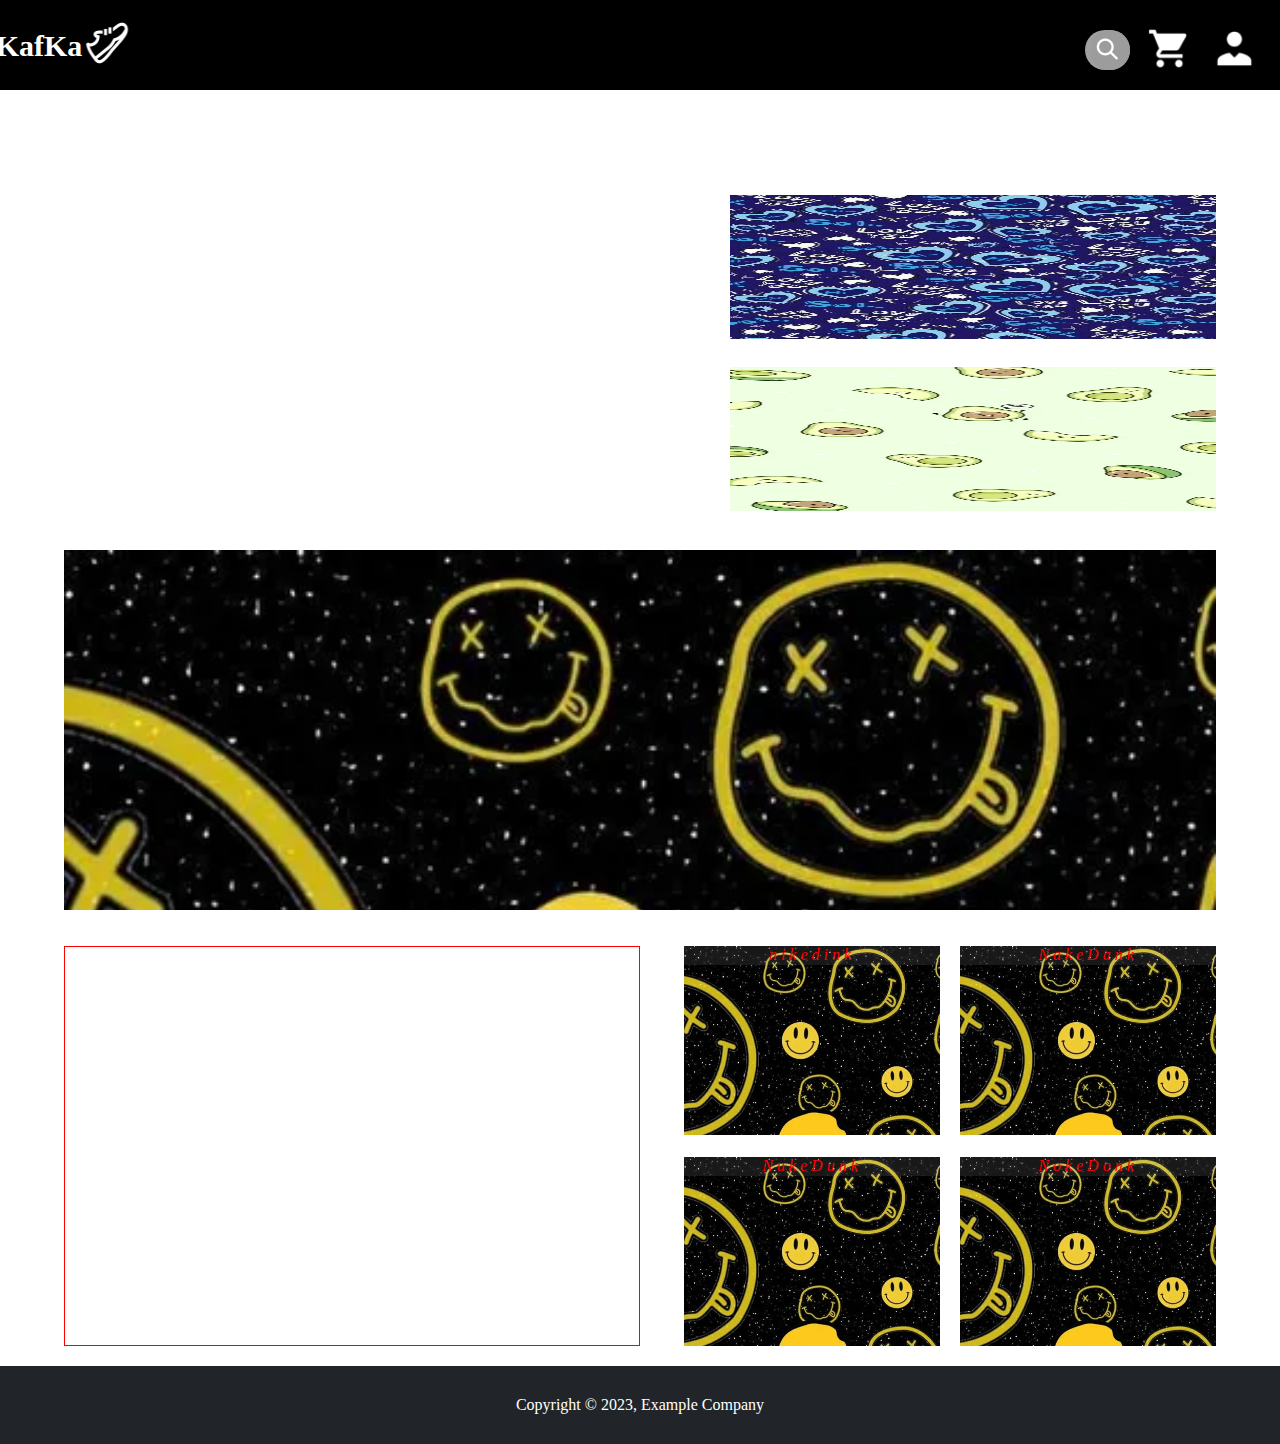
==== Index.html @ 84505277 "falta carrosel-cardslide" ====
<!DOCTYPE html>
<html lang="en">

<head>
    <meta charset="UTF-8">
    <meta name="viewport" content="width=device-width, initial-scale=1.0">
    <link rel="stylesheet" href="all/languages/CSS/style.css">
    <link href="https://cdn.jsdelivr.net/npm/bootstrap@5.3.2/dist/css/bootstrap.min.css" rel="stylesheet"
        integrity="sha384-T3c6CoIi6uLrA9TneNEoa7RxnatzjcDSCmG1MXxSR1GAsXEV/Dwwykc2MPK8M2HN" crossorigin="anonymous">
    <title>KafKa</title>
</head>
<header>
    <nav>
        <section class="TituLogo">
            <div class="tittle">
                <h1>
                    <a href="Index.html">
                        <span class="spanKafKa">KafKa</span>
                    </a>
                </h1>
            </div>

            <div class="logo">
                <img src="all/Images/logo.png" alt="Imagem-Logo">
            </div>
        </section>

        <section class="icons">
            <div class="box-busca">
                <div class="search-box">
                    <form method="post" action="#">
                        <input type="text" class="search-box-input" name="busca" placeholder="Faça sua Pesquisa...">
                        <i class="search-box-button"><i class="search-box-icone icon icon-search"></i><img src="all/Images/Search.png" alt="" id="search-icon"></i>
                    </form>
                </div>
            </div>

            <div class="shopping-cart">
                <img src="all/Images/Shopping Cart.png" alt="">
            </div>
            <div class="profile">
                <img src="all/Images/Account.png" alt="">
            </div>

        </section>
    </nav>
</header>

<body>
    <main>
        <section class="Main-part1">
            <div class="carrosel">

            </div>

            <div class="noticias">
                <div class="caixa1 ">
                    <img src="all/Images/carrousel-images/Coracoes-coloridos.webp" alt="">
                </div>

                <div class="caixa2 ">
                    <img src="all/Images/carrousel-images/papel-de-parede-de-abacate-1.webp" alt="">
                </div>
            </div>
        </section>

        <section class="Main-partMeio">

            <div class="Anuncio-Grande">

            </div>

        </section>

        <section class="Main-part2">
            <div class="card-slider">

            </div>

            <div class="special-shoes">
                <div class=" divisao1">
                    <div class="shoes-special-a-1">
                        <div class="titulo-shoes">
                            <i>
                                nikedink
                            </i>
                        </div>
                    </div>

                    <div class="shoes-special-a-2">
                        <div class="titulo-shoes">
                            <i>NukeDunk</i>
                        </div>
                    </div>
                </div>

                <div class="divisao1">
                    <div class="shoes-special-a-3">
                        <div class="titulo-shoes">
                            <i>NakeDank</i>    
                        </div>
                    </div>

                    <div class="shoes-special-a-4">
                        <div class="titulo-shoes">
                            <i>NokeDonk</i>
                        </div>
                    </div>
                </div>
            </div>
        </section>
    </main>

    <footer>
        <div class="col-12">
            <p class="copyright">Copyright © 2023, Example Company</p>
        </div>
    </footer>
</body>

<script src="all/languages/JS/javascript.js"></script>

</html>
---- all/languages/CSS/style.css ----
*{
    box-sizing: border-box;
    margin: 0;
    padding: 0%;
}

body{
    width: 100vw;
    height: 100vh;
    overflow: hidden;
    overflow-y: auto;
}

header{
    background-color: black;
    height: 10vh;
    width: 100%;
    color: white;
}

nav{
    display: grid;
    height: 10vh;
    grid-template-columns: 10% 90%;
}
/*nav logo*/

.TituLogo{
    display: grid;
    grid-auto-columns: 50% 50%;
}

.TituLogo, .icons{
    display: flex;
    align-items: center;
    justify-content: center;   
}

.tittle a{
    color: white;
    font-size: 30px;
    text-decoration: none;
}

.spanKaf, .spanKa {
    white-space: nowrap;
  }

  .logo img{
    height: 50px;
    width: 50px;
  }

/*Search-Bar*/
.box-busca{ 
    display: flex;
    flex-direction: column;
    justify-content: center;
    align-items: center;
}

.search-box-input::placeholder {
    color:#ffffff;
    opacity: 0.6;
}

.search-box form {
    display: flex;
    border-radius: 20px;
    background-color: #a0a0a0;
    height: 40px;
}

.search-box:hover .s.TituLogo, .icons{
    margin-top: 10px;    
}

.search-box-input {
    padding-left: 2em;
    padding-right:3em;
    width: 200px;
    overflow: hidden;
}

.search-box-input {
    outline: 0;
    font-size: 1.2em;
    color: #727272;
    width: 0;
    padding: 0;
    margin-left: 5px;
    border: none;
    background: none;
    transition: 1s;
}

.search-box-input::placeholder {
    color: #ffffff;
    opacity: 0.6;
    text-align: center;
  }

.search-box-button {
   display: flex;
   position: relative;
   border-radius: 50%;
   width: 40px;
   height: 40px;
   background-color: #9c9c9c;
   border: none;
   cursor: pointer;
   transition: .3s;
}

.search-box-button img{
    position: absolute;
    margin-top: 5px;
    left: -14px;
}

.search-box-button:active  {
    transform: scale(.85);
}

@media screen and (min-width: 400px){
    
    .search-box:hover .search-box-input {
        width: 360px;
    }
}

/*icons*/
.icons{
    display: flex;
    justify-content: end ;
    align-items: center;
    margin-right: 20px;
}

.shopping-cart img{
    height: 45px;
    width: auto;
}

.profile img{
    height: 45px;
    width: auto;
}

/*Main*/
.Main-part1{    
    display: flex;
    justify-content: center;
    align-items: center;
    gap: 2vw;
    height: 45vh;
    width: 100vw;
    margin-top: 55px;
}

.carrosel, .caixa1{
    margin-top: 10px;
}

.carrosel{
    width:50vw;
    height: 35vh;
}

.caixa1 , .caixa2{
    width: 38vw;
    height: 16vh;
}

.caixa1{
    margin-bottom: 28px;
}

.Main-partMeio{
    display: flex;
    justify-content: center;
    align-items: center;
    width:100vw;
    height: 40vh;
}

.Anuncio-Grande{
    width:90vw;
    height: 40vh;
}

.Main-part2{    
 display: grid;
 grid-template-columns: 50% 50%;
 margin:0 5vw;
}

.special-shoes{
    display: flex;  
    justify-content: end;
    gap: 20px;
}

.shoes-special-a-1, .shoes-special-a-2, .shoes-special-a-3, .shoes-special-a-4{
    width: 20vw;
    height: 21vh;
}

.divisao1{
    display: flex;
    flex-direction: column;
    gap: 1.7vw;
}

.card-slider, .divisao1{
    margin-top: 4vh;
}

/*Noticias*/
.caixa1 img, .caixa2 img{
    width: 100%;
    height: 100%;
}

/*Anuncio-Central*/
.Anuncio-Grande{
    background-image: url(../../Images/carrousel-images/irado-papel-de-parede-masculino.webp);
    background-repeat: no-repeat;
    background-size: cover;
}

/*carrousel*/

/*CardSlide*/
.card-slider{
    border: 1px solid red;
}

/*4-not*/
.titulo-shoes{
    display: flex;
    justify-content: center;
    align-items: center;
    flex-direction: row;
    width: 100%;
    height: 10%;
    background-color: rgba(255, 255, 255, 0.096);
    color: rgb(255, 0, 0);
}

.shoes-special-a-1, .shoes-special-a-2, .shoes-special-a-3, .shoes-special-a-4 i{
    letter-spacing: 4px;
}

.shoes-special-a-1{
    background-image: url(../../Images/carrousel-images/irado-papel-de-parede-masculino.webp);
    background-repeat: no-repeat;
    background-size: cover;
}

.shoes-special-a-2{
    background-image: url(../../Images/carrousel-images/irado-papel-de-parede-masculino.webp);
    background-repeat: no-repeat;
    background-size: cover;
}

.shoes-special-a-3{
    background-image: url(../../Images/carrousel-images/irado-papel-de-parede-masculino.webp);
    background-repeat: no-repeat;
    background-size: cover;
}

.shoes-special-a-4{
    background-image: url(../../Images/carrousel-images/irado-papel-de-parede-masculino.webp);
    background-repeat: no-repeat;
    background-size: cover;
}

/*footer*/
footer {
    margin-top: 20px;
    background-color: #212529;
    color: #fff;
    padding: 30px 0;
    text-align: center;
  }
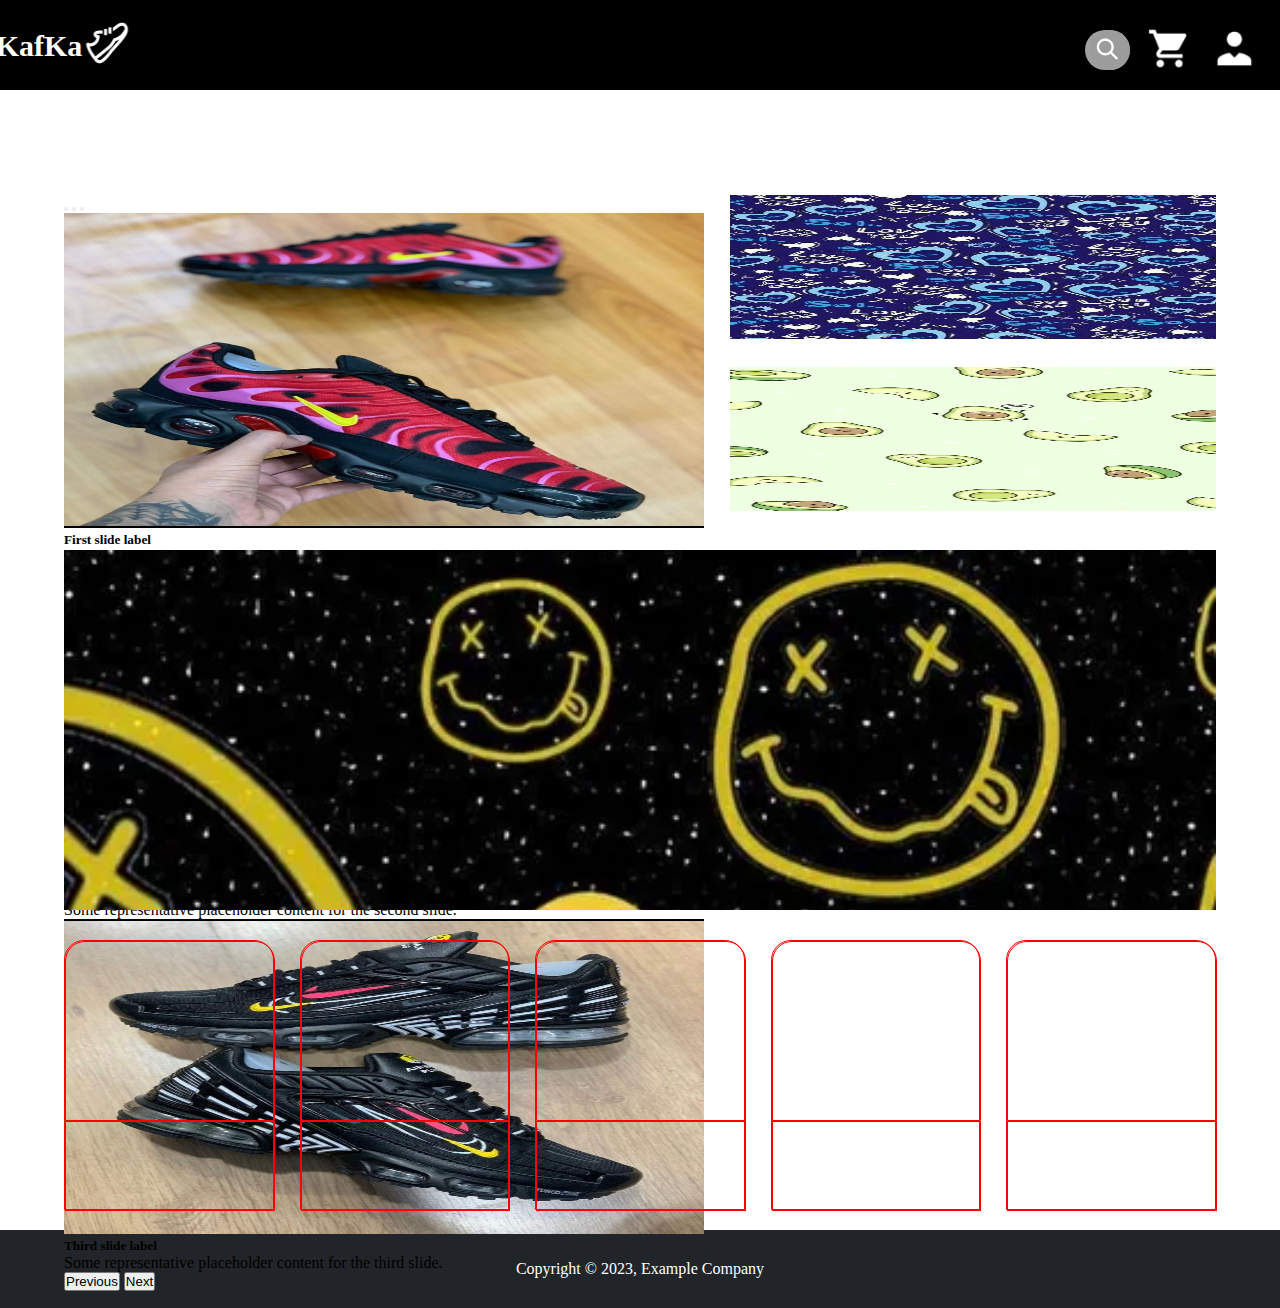
==== commit c39ab464: "pre-finalizado" ====
--- a/Index.html
+++ b/Index.html
@@ -30,7 +30,8 @@
                 <div class="search-box">
                     <form method="post" action="#">
                         <input type="text" class="search-box-input" name="busca" placeholder="Faça sua Pesquisa...">
-                        <i class="search-box-button"><i class="search-box-icone icon icon-search"></i><img src="all/Images/Search.png" alt="" id="search-icon"></i>
+                        <i class="search-box-button"><i class="search-box-icone icon icon-search"></i><img
+                                src="all/Images/Search.png" alt="" id="search-icon"></i>
                     </form>
                 </div>
             </div>
@@ -50,7 +51,44 @@
     <main>
         <section class="Main-part1">
             <div class="carrosel">
-
+                <div id="carouselExampleDark" class="carousel carousel-dark slide">
+                    <div class="carousel-indicators">
+                      <button type="button" data-bs-target="#carouselExampleDark" data-bs-slide-to="0" class="active" aria-current="true" aria-label="Slide 1"></button>
+                      <button type="button" data-bs-target="#carouselExampleDark" data-bs-slide-to="1" aria-label="Slide 2"></button>
+                      <button type="button" data-bs-target="#carouselExampleDark" data-bs-slide-to="2" aria-label="Slide 3"></button>
+                    </div>
+                    <div class="carousel-inner">
+                      <div class="carousel-item active" data-bs-interval="10000">
+                        <img src="all/Images/tenis/especiais/WhatsApp Image 2023-11-29 at 06.52.02 (1).jpeg" class="d-block w-100" alt="...">
+                        <div class="carousel-caption d-none d-md-block">
+                          <h5>First slide label</h5>
+                          <p>Some representative placeholder content for the first slide.</p>
+                        </div>
+                      </div>
+                      <div class="carousel-item" data-bs-interval="2000">
+                        <img src="all/Images/tenis/especiais/WhatsApp Image 2023-11-29 at 06.52.02 (2).jpeg" class="d-block w-100" alt="...">
+                        <div class="carousel-caption d-none d-md-block">
+                          <h5>Second slide label</h5>
+                          <p>Some representative placeholder content for the second slide.</p>
+                        </div>
+                      </div>
+                      <div class="carousel-item">
+                        <img src="all/Images/tenis/especiais/WhatsApp Image 2023-11-29 at 06.52.02.jpeg" class="d-block w-100" alt="...">
+                        <div class="carousel-caption d-none d-md-block">
+                          <h5>Third slide label</h5>
+                          <p>Some representative placeholder content for the third slide.</p>
+                        </div>
+                      </div>
+                    </div>
+                    <button class="carousel-control-prev" type="button" data-bs-target="#carouselExampleDark" data-bs-slide="prev">
+                      <span class="carousel-control-prev-icon" aria-hidden="true"></span>
+                      <span class="visually-hidden">Previous</span>
+                    </button>
+                    <button class="carousel-control-next" type="button" data-bs-target="#carouselExampleDark" data-bs-slide="next">
+                      <span class="carousel-control-next-icon" aria-hidden="true"></span>
+                      <span class="visually-hidden">Next</span>
+                    </button>
+                  </div>
             </div>
 
             <div class="noticias">
@@ -64,7 +102,7 @@
             </div>
         </section>
 
-        <section class="Main-partMeio">
+        <section class="Main-part2">
 
             <div class="Anuncio-Grande">
 
@@ -72,43 +110,58 @@
 
         </section>
 
-        <section class="Main-part2">
-            <div class="card-slider">
+        <section class="Main-part3">
 
-            </div>
-
-            <div class="special-shoes">
-                <div class=" divisao1">
-                    <div class="shoes-special-a-1">
-                        <div class="titulo-shoes">
-                            <i>
-                                nikedink
-                            </i>
-                        </div>
+            <div class="tenis-s4">
+                <div class="cards">
+                    <div class="img-cards">
+                        <img src="" alt="">
                     </div>
-
-                    <div class="shoes-special-a-2">
-                        <div class="titulo-shoes">
-                            <i>NukeDunk</i>
-                        </div>
+                    <div class="tittle-cards">
+                        <i></i>
                     </div>
                 </div>
 
-                <div class="divisao1">
-                    <div class="shoes-special-a-3">
-                        <div class="titulo-shoes">
-                            <i>NakeDank</i>    
-                        </div>
+                <div class="cards">
+                    <div class="img-cards">
+                        <img src="" alt="">
                     </div>
+                    <div class="tittle-cards">
+                        <i></i>
+                    </div>
+                </div>
 
-                    <div class="shoes-special-a-4">
-                        <div class="titulo-shoes">
-                            <i>NokeDonk</i>
-                        </div>
+                <div class="cards">
+                    <div class="img-cards">
+                        <img src="" alt="">
+                    </div>
+                    <div class="tittle-cards">
+                        <i></i>
+                    </div>
+                </div>
+
+                <div class="cards">
+                    <div class="img-cards">
+                        <img src="" alt="">
+                    </div>
+                    <div class="tittle-cards">
+                        <i></i>
+                    </div>
+                </div>
+
+                <div class="cards">
+                    <div class="img-cards">
+                        <img src="" alt="">
+                    </div>
+                    <div class="tittle-cards">
+                        <i></i>
                     </div>
                 </div>
             </div>
+
         </section>
+
+
     </main>
 
     <footer>
--- a/all/languages/CSS/style.css
+++ b/all/languages/CSS/style.css
@@ -189,31 +189,10 @@
     height: 40vh;
 }
 
-.Main-part2{    
- display: grid;
- grid-template-columns: 50% 50%;
- margin:0 5vw;
-}
-
-.special-shoes{
-    display: flex;  
-    justify-content: end;
-    gap: 20px;
-}
-
-.shoes-special-a-1, .shoes-special-a-2, .shoes-special-a-3, .shoes-special-a-4{
-    width: 20vw;
-    height: 21vh;
-}
-
-.divisao1{
-    display: flex;
-    flex-direction: column;
-    gap: 1.7vw;
-}
-
-.card-slider, .divisao1{
-    margin-top: 4vh;
+.Main-part2{
+    display: flex;
+    justify-content: center;
+    align-items: center;
 }
 
 /*Noticias*/
@@ -230,50 +209,50 @@
 }
 
 /*carrousel*/
-
-/*CardSlide*/
-.card-slider{
+.d-block{
+    width: 50vw;
+    height: 35vh;
+}
+
+/*Main-part3*/
+.Main-part3{
+    display: flex;
+    justify-content: center;
+    align-items: center;
+    width: 100vw;
+    height: 30vh;
+    margin-top: 30px;
+}
+
+.tenis-s4{    
+    display: flex;
+    justify-content: center;
+    align-items: center;
+    flex-direction: row;
+    width: 100vw;
+    height: 30vh;
+    margin: 0 70px;    
+    gap: 2vw;
+}
+
+.cards{
     border: 1px solid red;
-}
-
-/*4-not*/
-.titulo-shoes{
-    display: flex;
-    justify-content: center;
-    align-items: center;
-    flex-direction: row;
-    width: 100%;
-    height: 10%;
-    background-color: rgba(255, 255, 255, 0.096);
-    color: rgb(255, 0, 0);
-}
-
-.shoes-special-a-1, .shoes-special-a-2, .shoes-special-a-3, .shoes-special-a-4 i{
-    letter-spacing: 4px;
-}
-
-.shoes-special-a-1{
-    background-image: url(../../Images/carrousel-images/irado-papel-de-parede-masculino.webp);
-    background-repeat: no-repeat;
-    background-size: cover;
-}
-
-.shoes-special-a-2{
-    background-image: url(../../Images/carrousel-images/irado-papel-de-parede-masculino.webp);
-    background-repeat: no-repeat;
-    background-size: cover;
-}
-
-.shoes-special-a-3{
-    background-image: url(../../Images/carrousel-images/irado-papel-de-parede-masculino.webp);
-    background-repeat: no-repeat;
-    background-size: cover;
-}
-
-.shoes-special-a-4{
-    background-image: url(../../Images/carrousel-images/irado-papel-de-parede-masculino.webp);
-    background-repeat: no-repeat;
-    background-size: cover;
+    width: 16.4vw;
+    height: 30vh;
+    border-radius: 20px 20px 0px 0px;
+}
+
+.img-cards{
+    width: 16.4vw;
+    height: 20vh;
+    border: 1px solid red;
+    border-radius: 20px 20px 0px 0px;
+}
+
+.tittle-cards{
+    width: 16.4vw;
+    height: 10vh;
+    border: 1px solid red;
 }
 
 /*footer*/
@@ -283,4 +262,5 @@
     color: #fff;
     padding: 30px 0;
     text-align: center;
-  }+  }
+
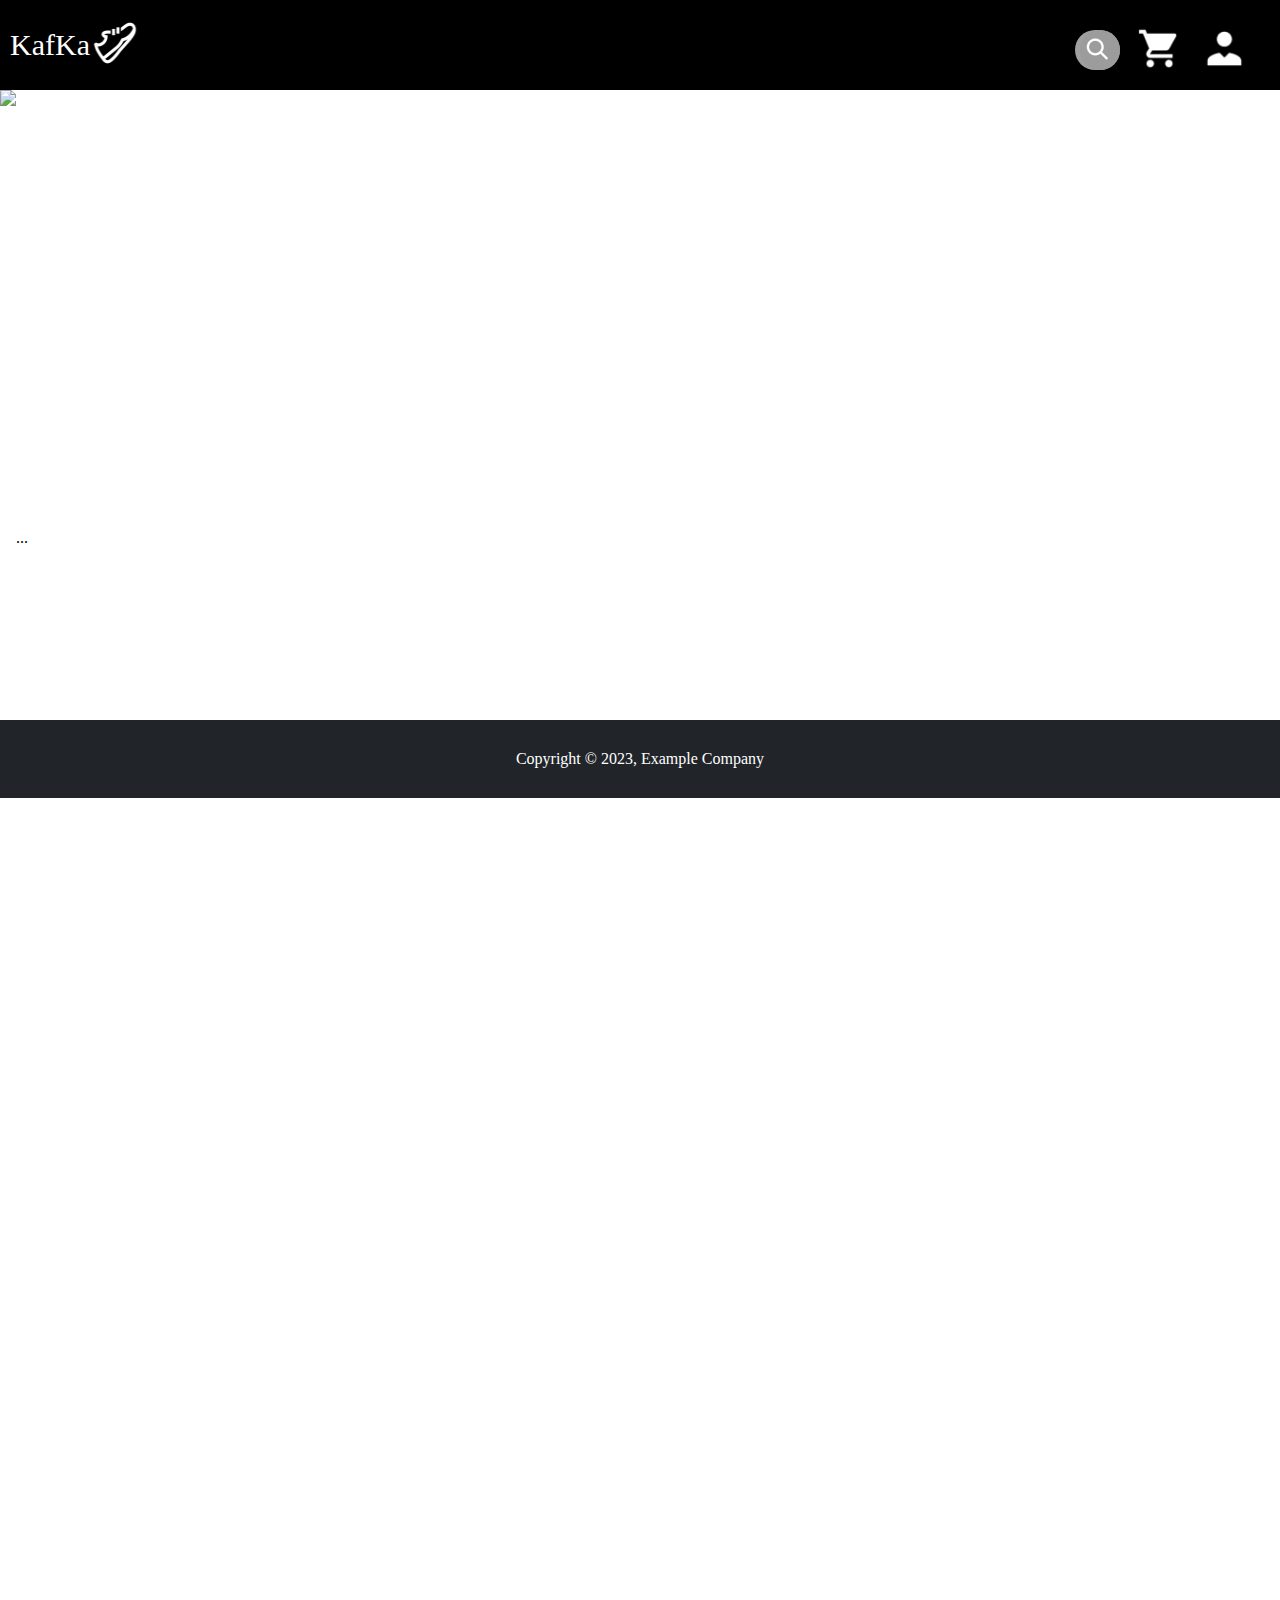
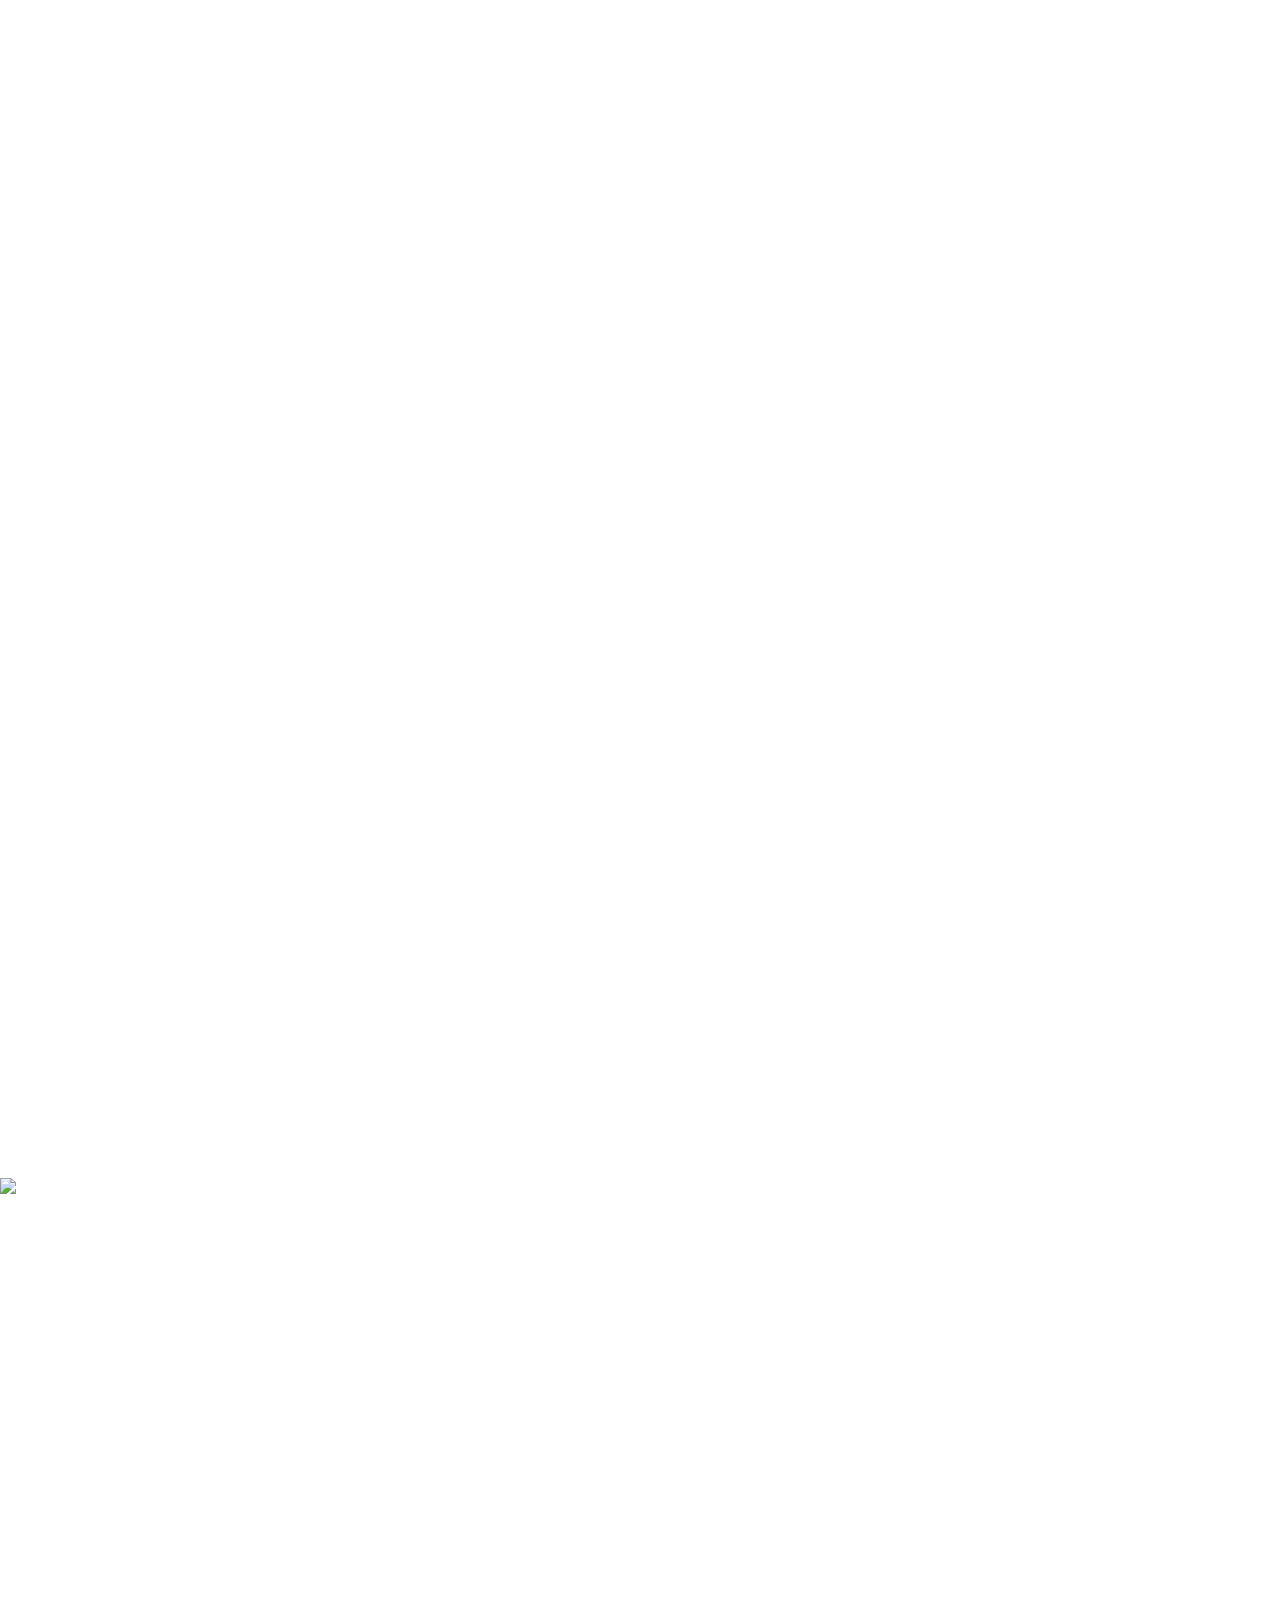
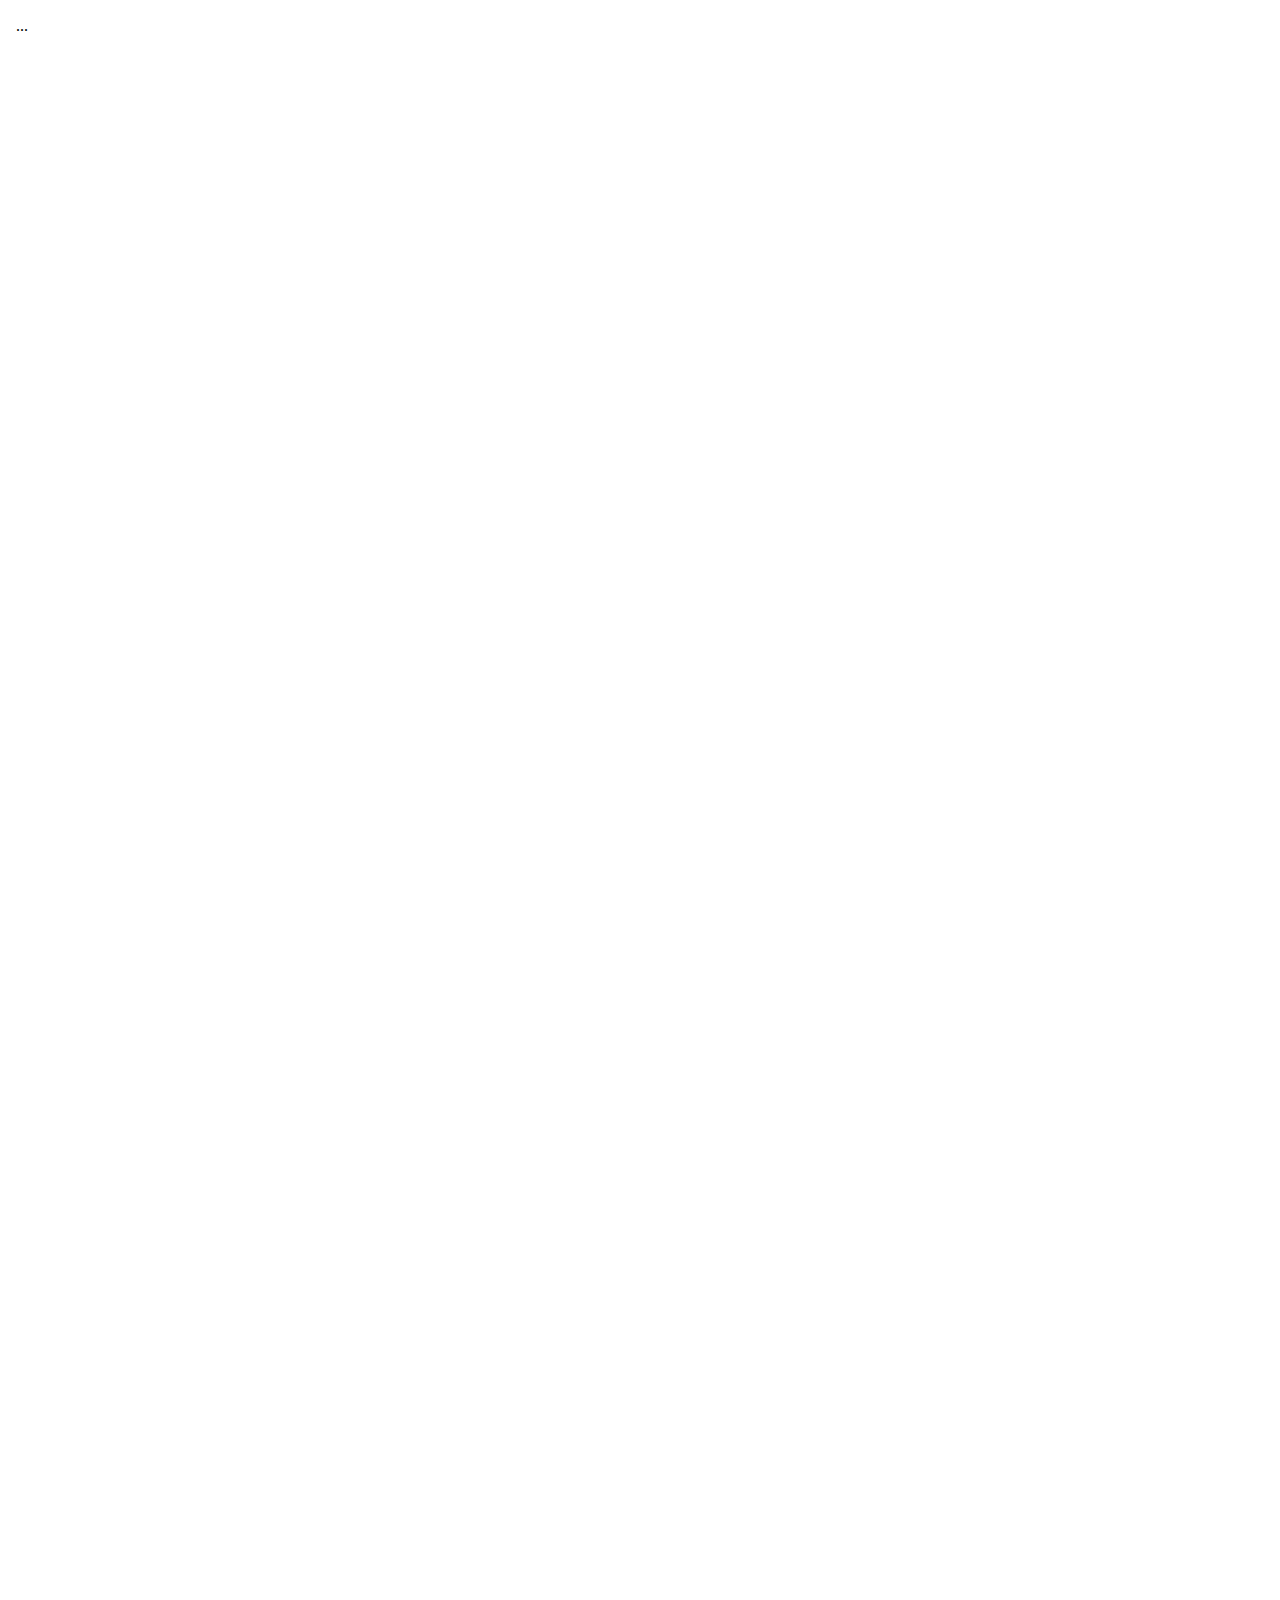
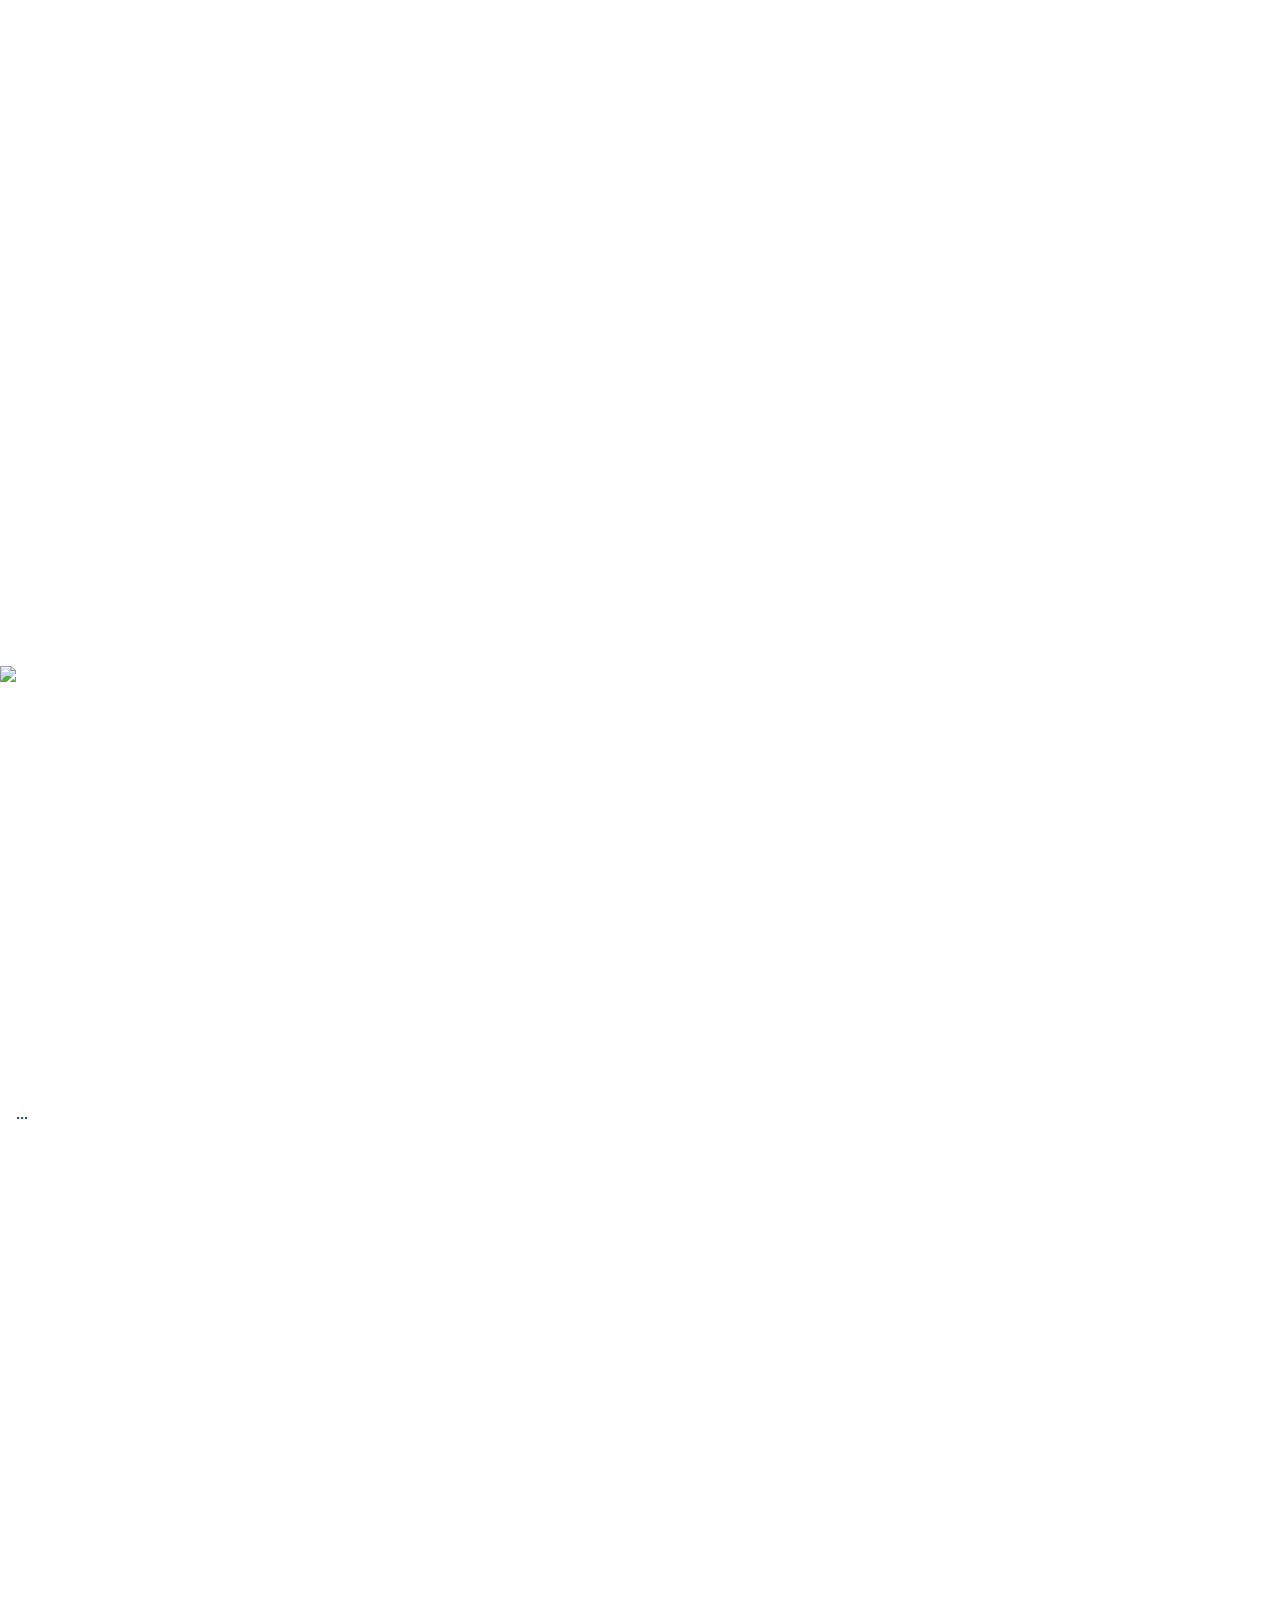
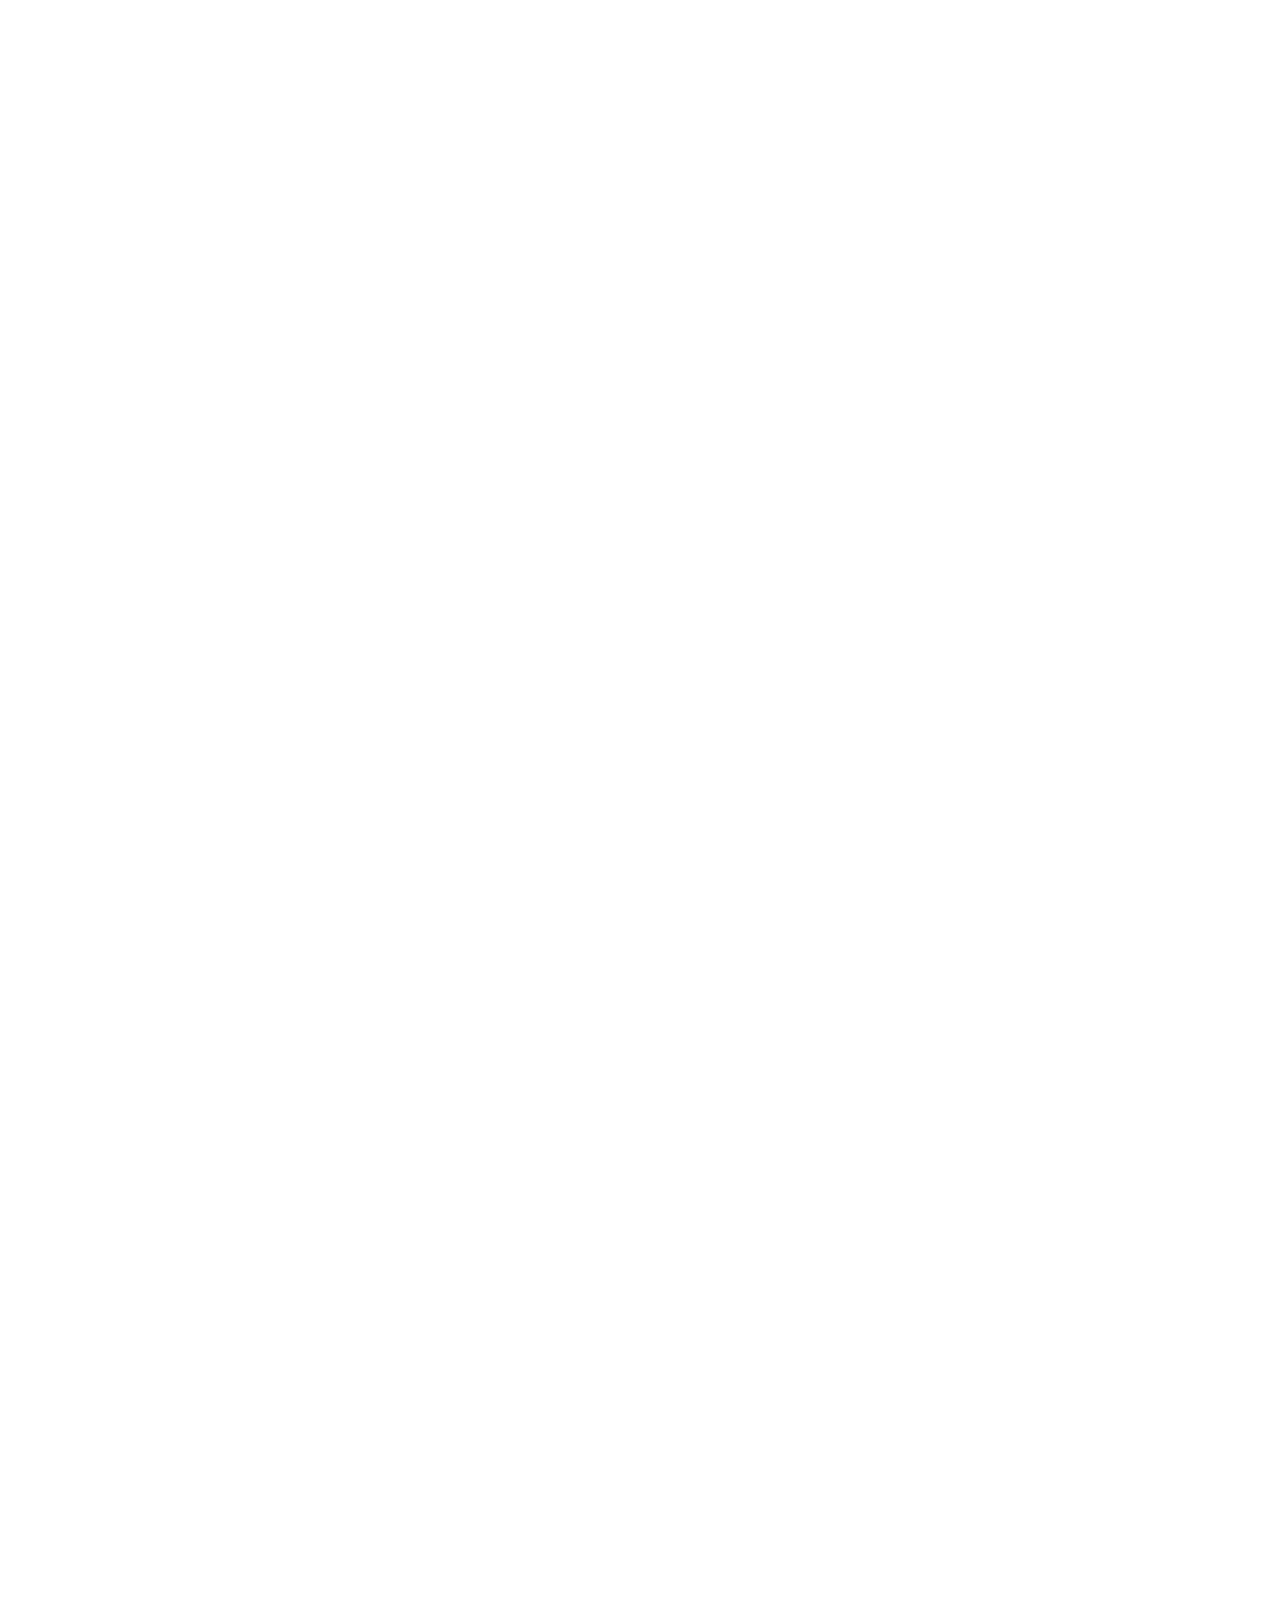
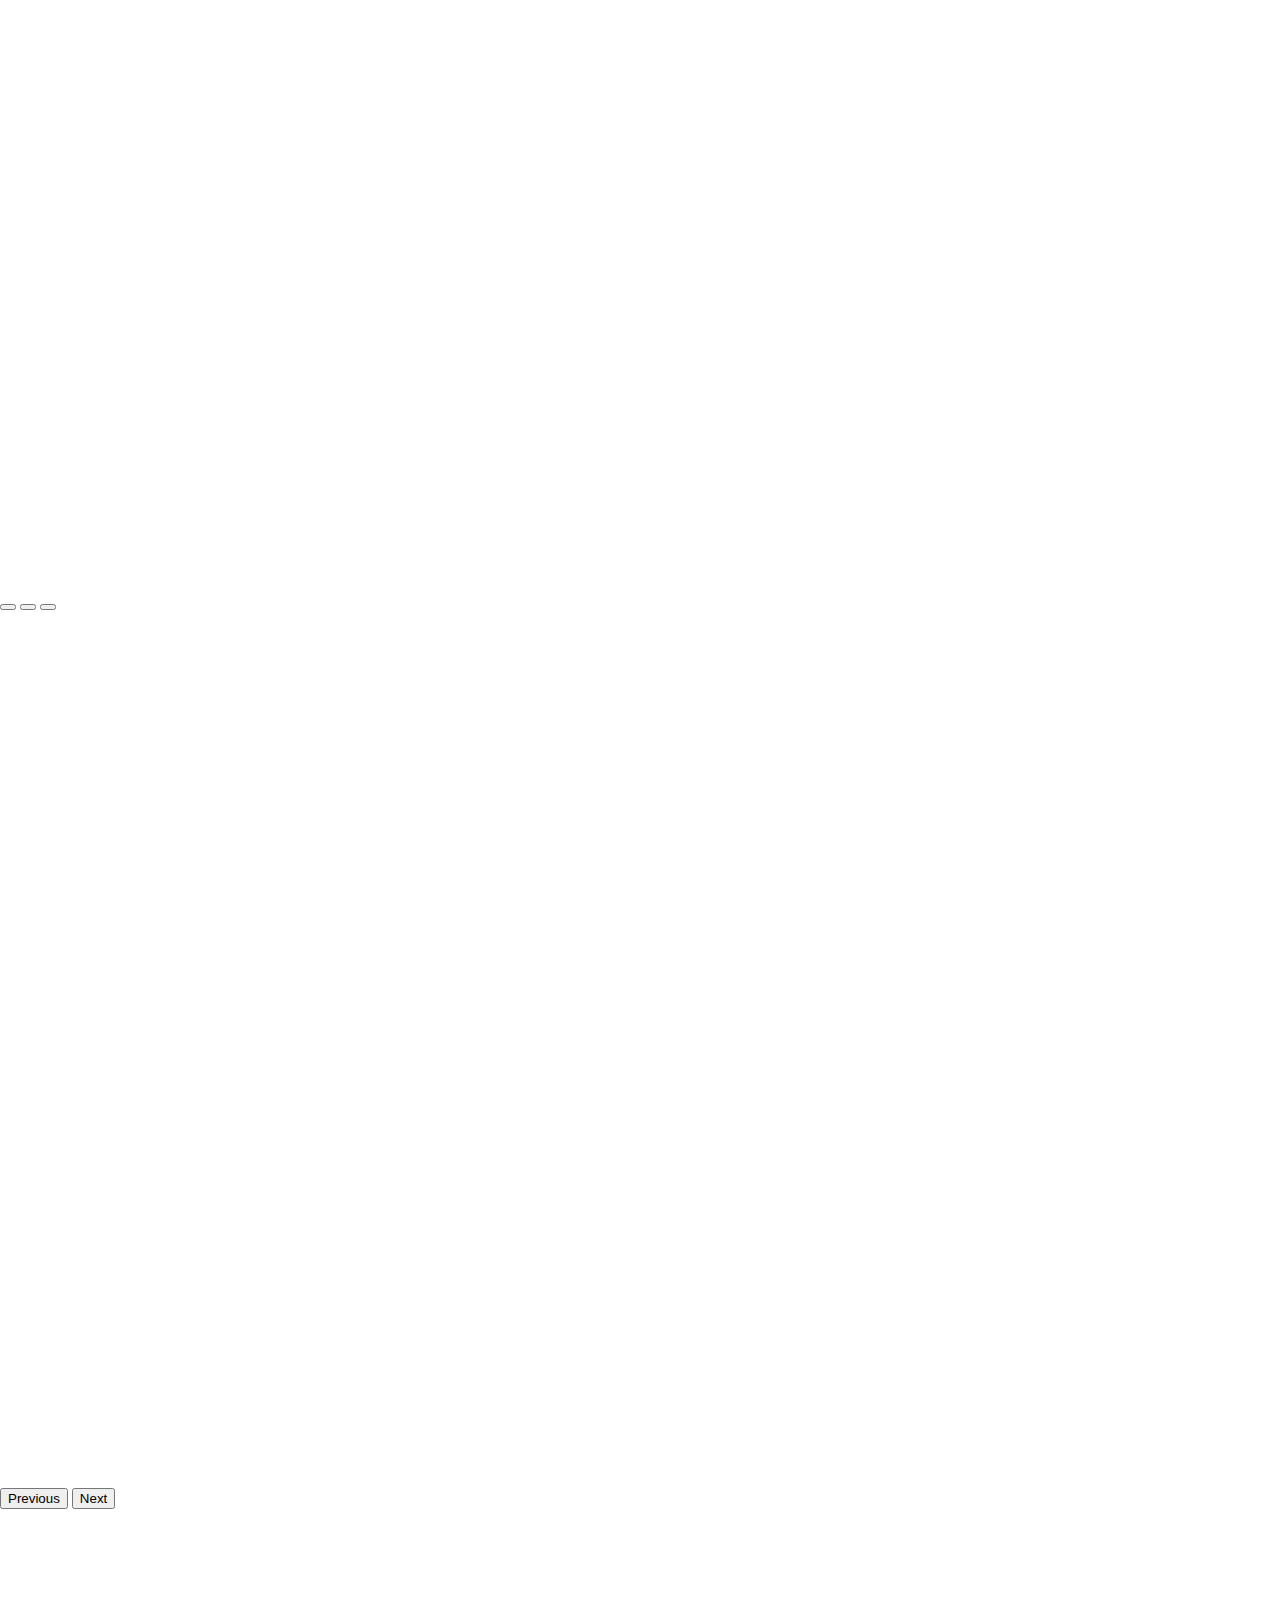
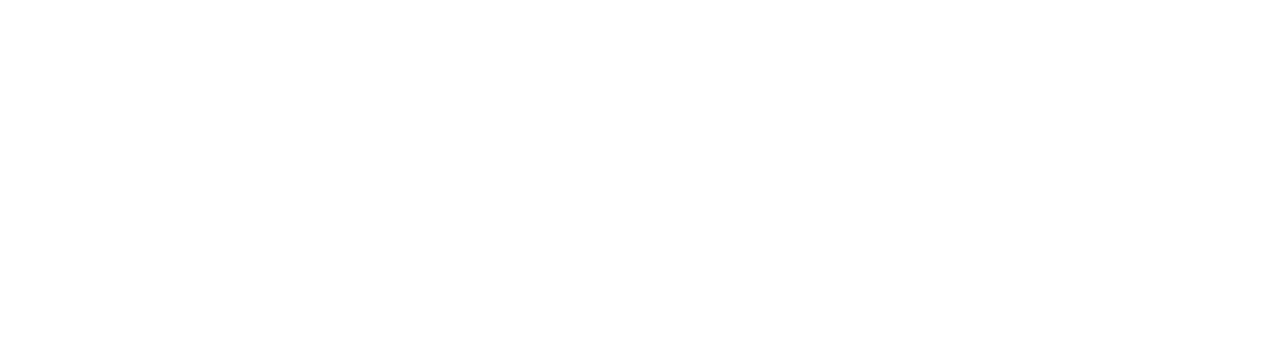
==== commit adec52e9: "pre-finalizaçao" ====
--- a/Index.html
+++ b/Index.html
@@ -50,117 +50,63 @@
 <body>
     <main>
         <section class="Main-part1">
-            <div class="carrosel">
-                <div id="carouselExampleDark" class="carousel carousel-dark slide">
-                    <div class="carousel-indicators">
-                      <button type="button" data-bs-target="#carouselExampleDark" data-bs-slide-to="0" class="active" aria-current="true" aria-label="Slide 1"></button>
-                      <button type="button" data-bs-target="#carouselExampleDark" data-bs-slide-to="1" aria-label="Slide 2"></button>
-                      <button type="button" data-bs-target="#carouselExampleDark" data-bs-slide-to="2" aria-label="Slide 3"></button>
+            <div class="all-main-part1">
+                    <div id="carouselExampleDark" class="carousel carousel-dark slide">
+                        <div class="carousel-inner">
+                            <div class="carousel-item active" data-bs-interval="10000">
+                                <img src="https://images.pexels.com/photos/9986256/pexels-photo-9986256.jpeg?auto=compress&cs=tinysrgb&w=1260&h=750&dpr=1"
+                                    class="d-block w-100" alt="...">
+                                <div class="carousel-caption d-none d-md-block">
+                                    <h5>First slide label</h5>
+                                    <p>Some representative placeholder content for the first slide.</p>
+                                </div>
+                            </div>
+                            <div class="carousel-item" data-bs-interval="2000">
+                                <img src="https://images.pexels.com/photos/1598505/pexels-photo-1598505.jpeg?auto=compress&cs=tinysrgb&w=1260&h=750&dpr=1"
+                                    class="d-block w-100" alt="...">
+                                <div class="carousel-caption d-none d-md-block">
+                                    <h5>Second slide label</h5>
+                                    <p>Some representative placeholder content for the second slide.</p>
+                                </div>
+                            </div>
+                            <div class="carousel-item">
+                                <img src="https://images.pexels.com/photos/14924396/pexels-photo-14924396.jpeg?auto=compress&cs=tinysrgb&w=1260&h=750&dpr=1"
+                                    class="d-block w-100" alt="...">
+                                <div class="carousel-caption d-none d-md-block">
+                                    <h5>Third slide label</h5>
+                                    <p>Some representative placeholder content for the third slide.</p>
+                                </div>
+                            </div>
+                        </div>
+                        <div class="carousel-indicators">
+                            <button type="button" data-bs-target="#carouselExampleDark" data-bs-slide-to="0"
+                                class="active" aria-current="true" aria-label="Slide 1"></button>
+                            <button type="button" data-bs-target="#carouselExampleDark" data-bs-slide-to="1"
+                                aria-label="Slide 2"></button>
+                            <button type="button" data-bs-target="#carouselExampleDark" data-bs-slide-to="2"
+                                aria-label="Slide 3"></button>
+                        </div>
+                        <button class="carousel-control-prev" type="button" data-bs-target="#carouselExampleDark"
+                            data-bs-slide="prev">
+                            <span class="carousel-control-prev-icon" aria-hidden="true"></span>
+                            <span class="visually-hidden">Previous</span>
+                        </button>
+                        <button class="carousel-control-next" type="button" data-bs-target="#carouselExampleDark"
+                            data-bs-slide="next">
+                            <span class="carousel-control-next-icon" aria-hidden="true"></span>
+                            <span class="visually-hidden">Next</span>
+                        </button>
                     </div>
-                    <div class="carousel-inner">
-                      <div class="carousel-item active" data-bs-interval="10000">
-                        <img src="all/Images/tenis/especiais/WhatsApp Image 2023-11-29 at 06.52.02 (1).jpeg" class="d-block w-100" alt="...">
-                        <div class="carousel-caption d-none d-md-block">
-                          <h5>First slide label</h5>
-                          <p>Some representative placeholder content for the first slide.</p>
-                        </div>
-                      </div>
-                      <div class="carousel-item" data-bs-interval="2000">
-                        <img src="all/Images/tenis/especiais/WhatsApp Image 2023-11-29 at 06.52.02 (2).jpeg" class="d-block w-100" alt="...">
-                        <div class="carousel-caption d-none d-md-block">
-                          <h5>Second slide label</h5>
-                          <p>Some representative placeholder content for the second slide.</p>
-                        </div>
-                      </div>
-                      <div class="carousel-item">
-                        <img src="all/Images/tenis/especiais/WhatsApp Image 2023-11-29 at 06.52.02.jpeg" class="d-block w-100" alt="...">
-                        <div class="carousel-caption d-none d-md-block">
-                          <h5>Third slide label</h5>
-                          <p>Some representative placeholder content for the third slide.</p>
-                        </div>
-                      </div>
-                    </div>
-                    <button class="carousel-control-prev" type="button" data-bs-target="#carouselExampleDark" data-bs-slide="prev">
-                      <span class="carousel-control-prev-icon" aria-hidden="true"></span>
-                      <span class="visually-hidden">Previous</span>
-                    </button>
-                    <button class="carousel-control-next" type="button" data-bs-target="#carouselExampleDark" data-bs-slide="next">
-                      <span class="carousel-control-next-icon" aria-hidden="true"></span>
-                      <span class="visually-hidden">Next</span>
-                    </button>
-                  </div>
-            </div>
-
-            <div class="noticias">
-                <div class="caixa1 ">
-                    <img src="all/Images/carrousel-images/Coracoes-coloridos.webp" alt="">
-                </div>
-
-                <div class="caixa2 ">
-                    <img src="all/Images/carrousel-images/papel-de-parede-de-abacate-1.webp" alt="">
-                </div>
             </div>
         </section>
 
         <section class="Main-part2">
 
-            <div class="Anuncio-Grande">
-
-            </div>
-
         </section>
 
         <section class="Main-part3">
-
-            <div class="tenis-s4">
-                <div class="cards">
-                    <div class="img-cards">
-                        <img src="" alt="">
-                    </div>
-                    <div class="tittle-cards">
-                        <i></i>
-                    </div>
-                </div>
-
-                <div class="cards">
-                    <div class="img-cards">
-                        <img src="" alt="">
-                    </div>
-                    <div class="tittle-cards">
-                        <i></i>
-                    </div>
-                </div>
-
-                <div class="cards">
-                    <div class="img-cards">
-                        <img src="" alt="">
-                    </div>
-                    <div class="tittle-cards">
-                        <i></i>
-                    </div>
-                </div>
-
-                <div class="cards">
-                    <div class="img-cards">
-                        <img src="" alt="">
-                    </div>
-                    <div class="tittle-cards">
-                        <i></i>
-                    </div>
-                </div>
-
-                <div class="cards">
-                    <div class="img-cards">
-                        <img src="" alt="">
-                    </div>
-                    <div class="tittle-cards">
-                        <i></i>
-                    </div>
-                </div>
-            </div>
-
+            
         </section>
-
 
     </main>
 
@@ -170,7 +116,10 @@
         </div>
     </footer>
 </body>
-
+<!-- https://images.pexels.com/photos/18188503/pexels-photo-18188503/free-photo-of-pes-nike-sapatos-calcados.jpeg?auto=compress&cs=tinysrgb&w=1260&h=750&dpr=1 -->
+<script src="https://cdn.jsdelivr.net/npm/bootstrap@5.3.2/dist/js/bootstrap.bundle.min.js"
+    integrity="sha384-C6RzsynM9kWDrMNeT87bh95OGNyZPhcTNXj1NW7RuBCsyN/o0jlpcV8Qyq46cDfL"
+    crossorigin="anonymous"></script>
 <script src="all/languages/JS/javascript.js"></script>
 
 </html>--- a/all/languages/CSS/style.css
+++ b/all/languages/CSS/style.css
@@ -1,7 +1,23 @@
-*{
-    box-sizing: border-box;
-    margin: 0;
-    padding: 0%;
+
+html, body, div, span, applet, object, iframe,
+h1, h2, h3, h4, h5, h6, p, blockquote, pre,
+a, abbr, acronym, address, big, cite, code,
+del, dfn, em, img, ins, kbd, q, s, samp,
+small, strike, strong, sub, sup, tt, var,
+b, u, i, center,
+dl, dt, dd, ol, ul, li,
+fieldset, form, label, legend,
+table, caption, tbody, tfoot, thead, tr, th, td,
+article, aside, canvas, details, embed, 
+figure, figcaption, footer, header, hgroup, 
+menu, nav, output, ruby, section, summary,
+time, mark, audio, video {
+	margin: 0;
+	padding: 0;
+	border: 0;
+	font-size: 100%;
+	font: inherit;
+	vertical-align: baseline;
 }
 
 body{
@@ -19,9 +35,10 @@
 }
 
 nav{
-    display: grid;
+    display: flex;
+    justify-content: space-between;
+    padding: 0 10px;
     height: 10vh;
-    grid-template-columns: 10% 90%;
 }
 /*nav logo*/
 
@@ -147,120 +164,44 @@
     width: auto;
 }
 
-/*Main*/
-.Main-part1{    
+/*Mains*/
+.Main-part1{
     display: flex;
     justify-content: center;
-    align-items: center;
-    gap: 2vw;
-    height: 45vh;
     width: 100vw;
-    margin-top: 55px;
-}
-
-.carrosel, .caixa1{
-    margin-top: 10px;
-}
-
-.carrosel{
-    width:50vw;
-    height: 35vh;
-}
-
-.caixa1 , .caixa2{
-    width: 38vw;
-    height: 16vh;
-}
-
-.caixa1{
-    margin-bottom: 28px;
-}
-
-.Main-partMeio{
+    height: 70vh;
+}
+
+.all-main-part1{
     display: flex;
     justify-content: center;
-    align-items: center;
-    width:100vw;
-    height: 40vh;
-}
-
-.Anuncio-Grande{
-    width:90vw;
-    height: 40vh;
-}
-
-.Main-part2{
-    display: flex;
-    justify-content: center;
-    align-items: center;
-}
-
-/*Noticias*/
-.caixa1 img, .caixa2 img{
-    width: 100%;
-    height: 100%;
-}
-
-/*Anuncio-Central*/
-.Anuncio-Grande{
-    background-image: url(../../Images/carrousel-images/irado-papel-de-parede-masculino.webp);
-    background-repeat: no-repeat;
-    background-size: cover;
-}
-
-/*carrousel*/
-.d-block{
-    width: 50vw;
-    height: 35vh;
-}
-
-/*Main-part3*/
-.Main-part3{
-    display: flex;
-    justify-content: center;
-    align-items: center;
-    width: 100vw;
-    height: 30vh;
-    margin-top: 30px;
-}
-
-.tenis-s4{    
-    display: flex;
-    justify-content: center;
-    align-items: center;
     flex-direction: row;
     width: 100vw;
-    height: 30vh;
-    margin: 0 70px;    
-    gap: 2vw;
-}
-
-.cards{
-    border: 1px solid red;
-    width: 16.4vw;
-    height: 30vh;
-    border-radius: 20px 20px 0px 0px;
-}
-
-.img-cards{
-    width: 16.4vw;
-    height: 20vh;
-    border: 1px solid red;
-    border-radius: 20px 20px 0px 0px;
-}
-
-.tittle-cards{
-    width: 16.4vw;
-    height: 10vh;
-    border: 1px solid red;
-}
-
-/*footer*/
+    height: 70vh;
+}
+
+.carousel img.d-block{
+    width: 100vw !important;
+    height: 70vw !important;
+}
+
+.carousel h5, p{
+    color: white;
+}
+
+.carousel{
+    position: relative;
+    width: 100vw !important ;
+    height: 70vw;
+    line-height: 70vw;
+    vertical-align: center !important;
+}
+
 footer {
-    margin-top: 20px;
     background-color: #212529;
     color: #fff;
     padding: 30px 0;
     text-align: center;
-  }
-
+    
+  }
+
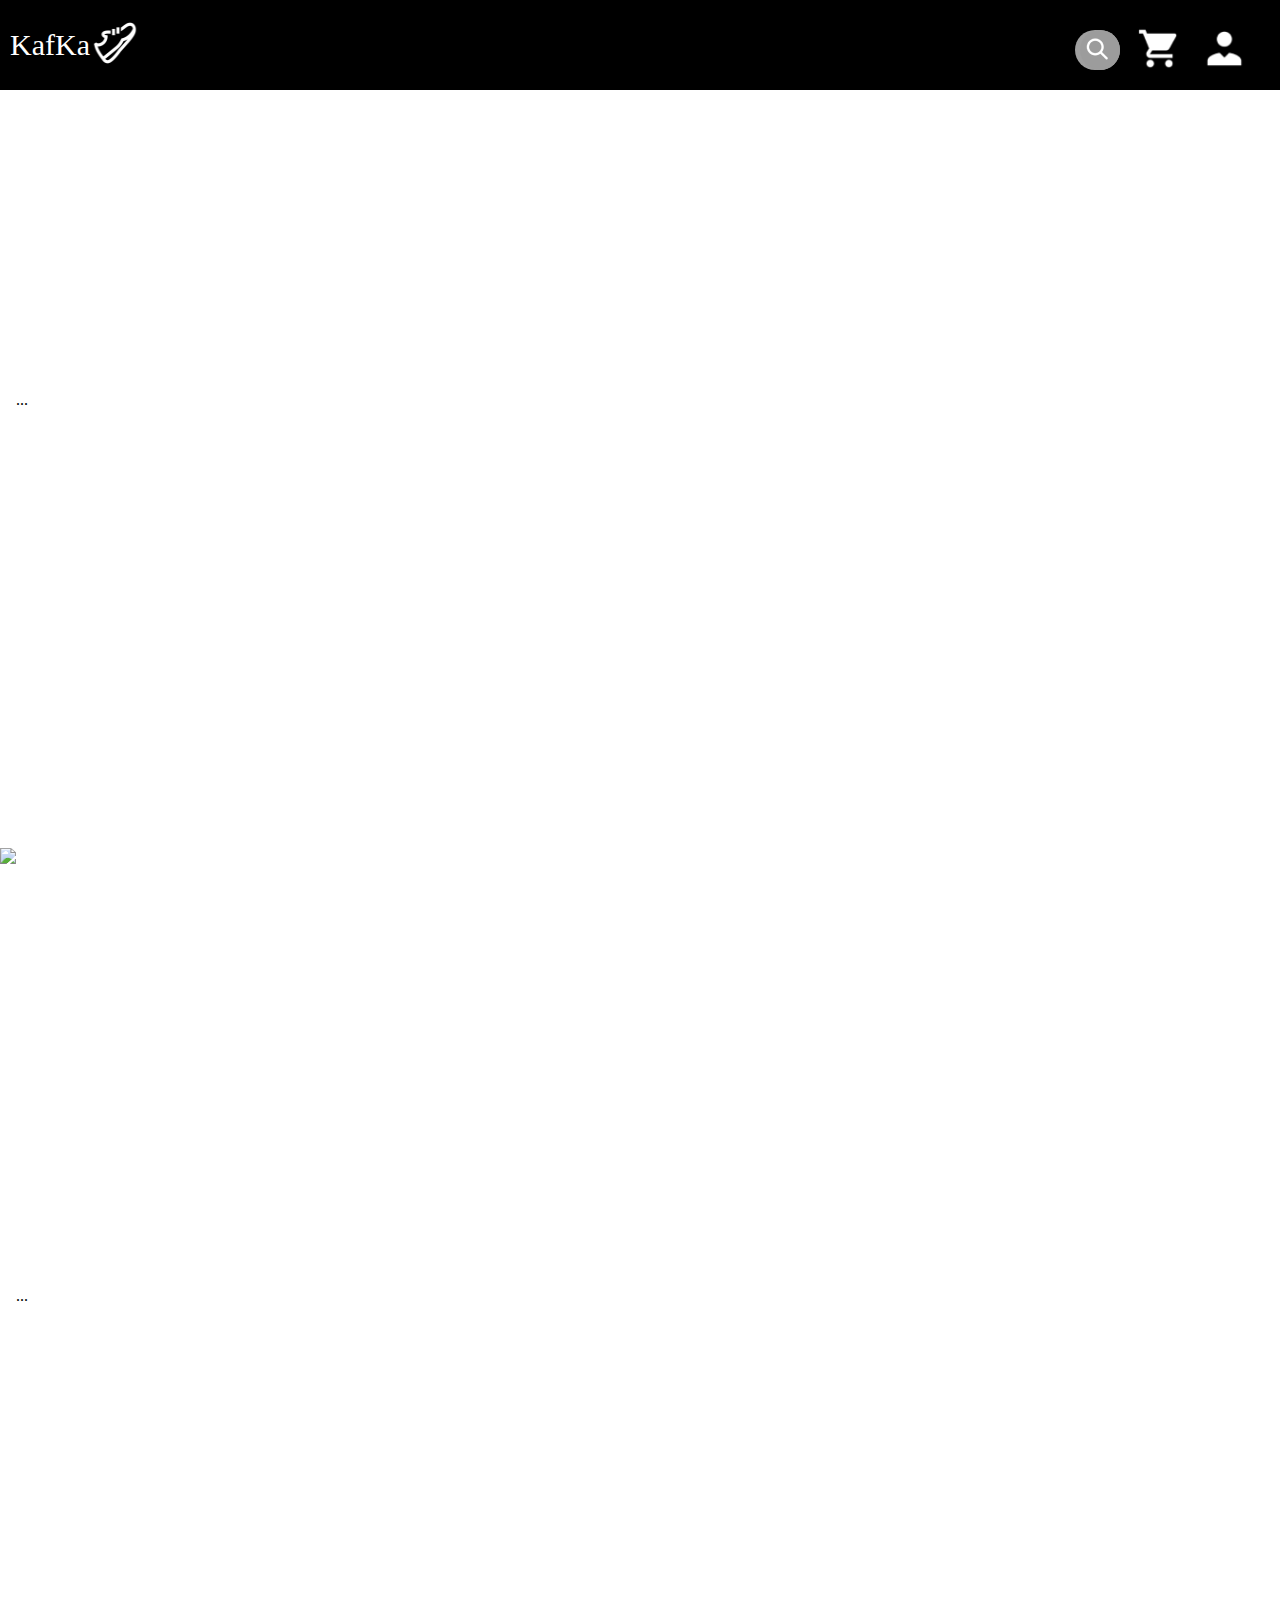
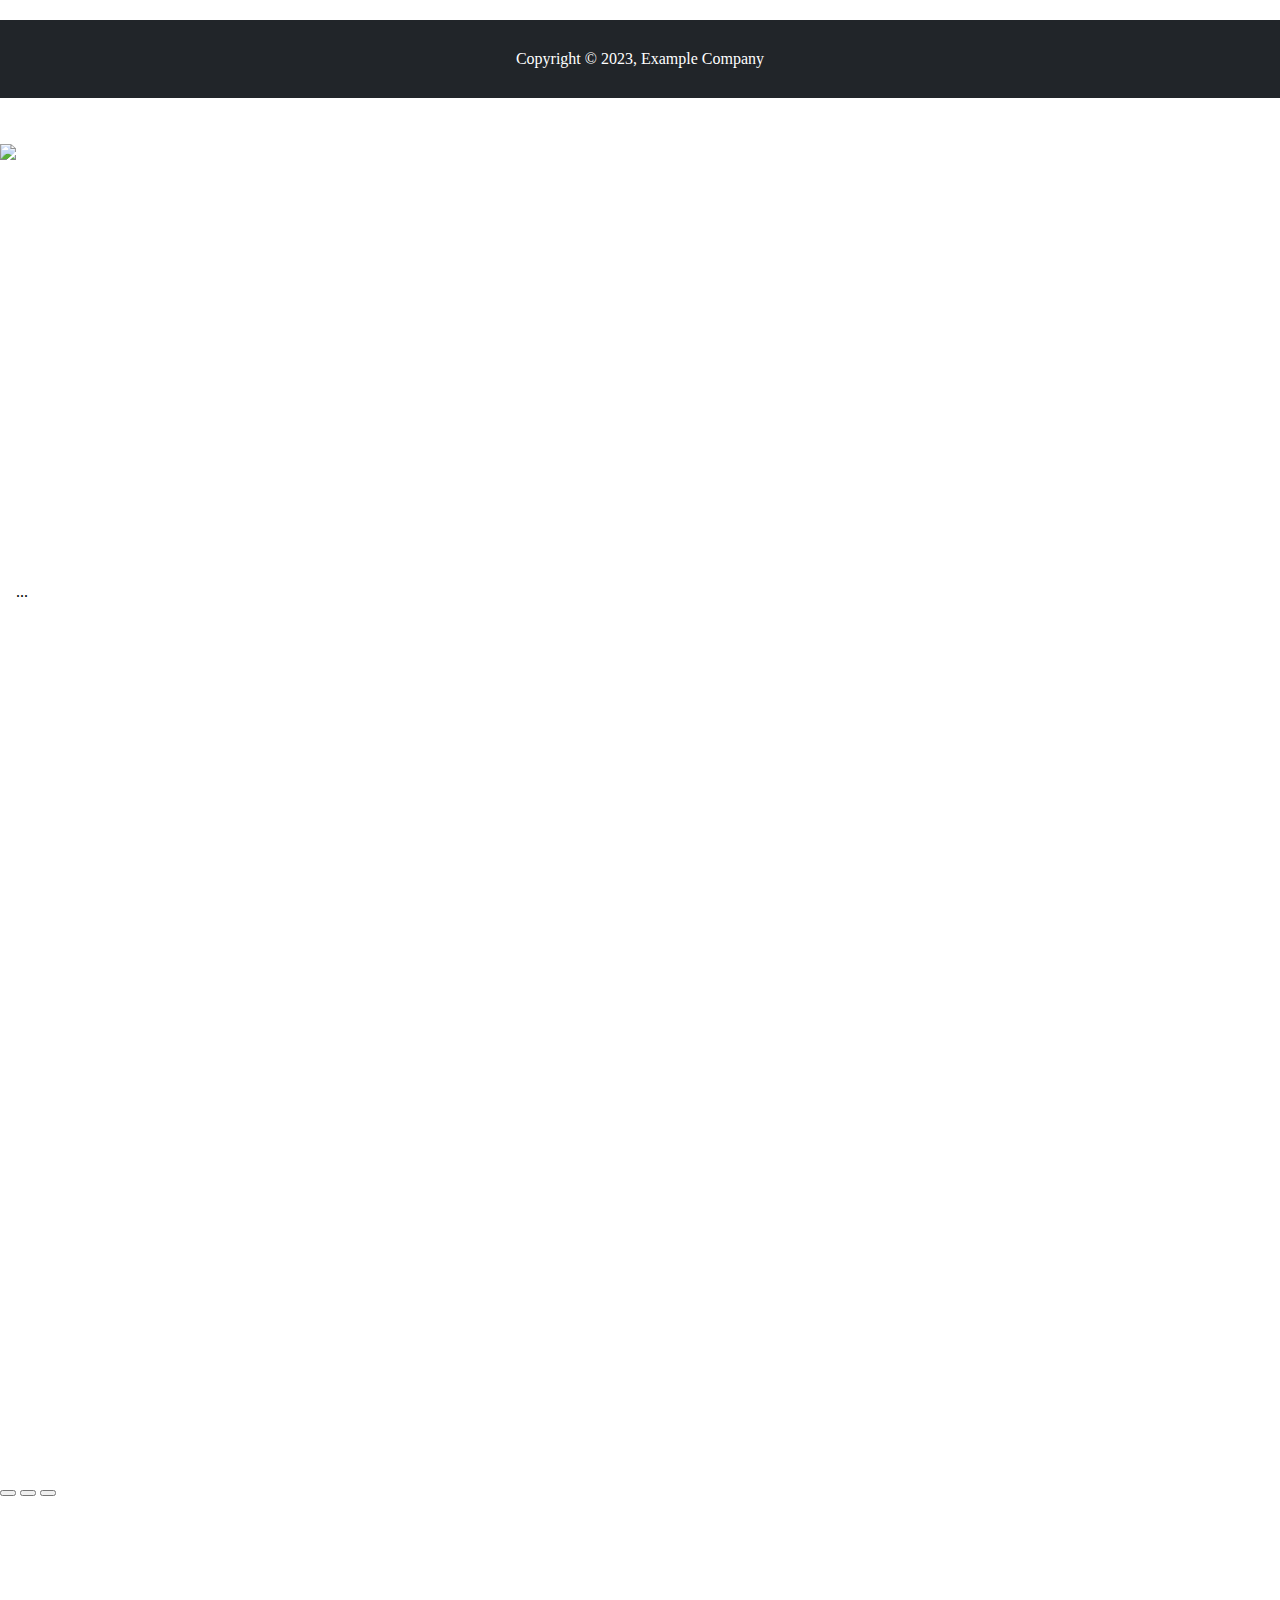
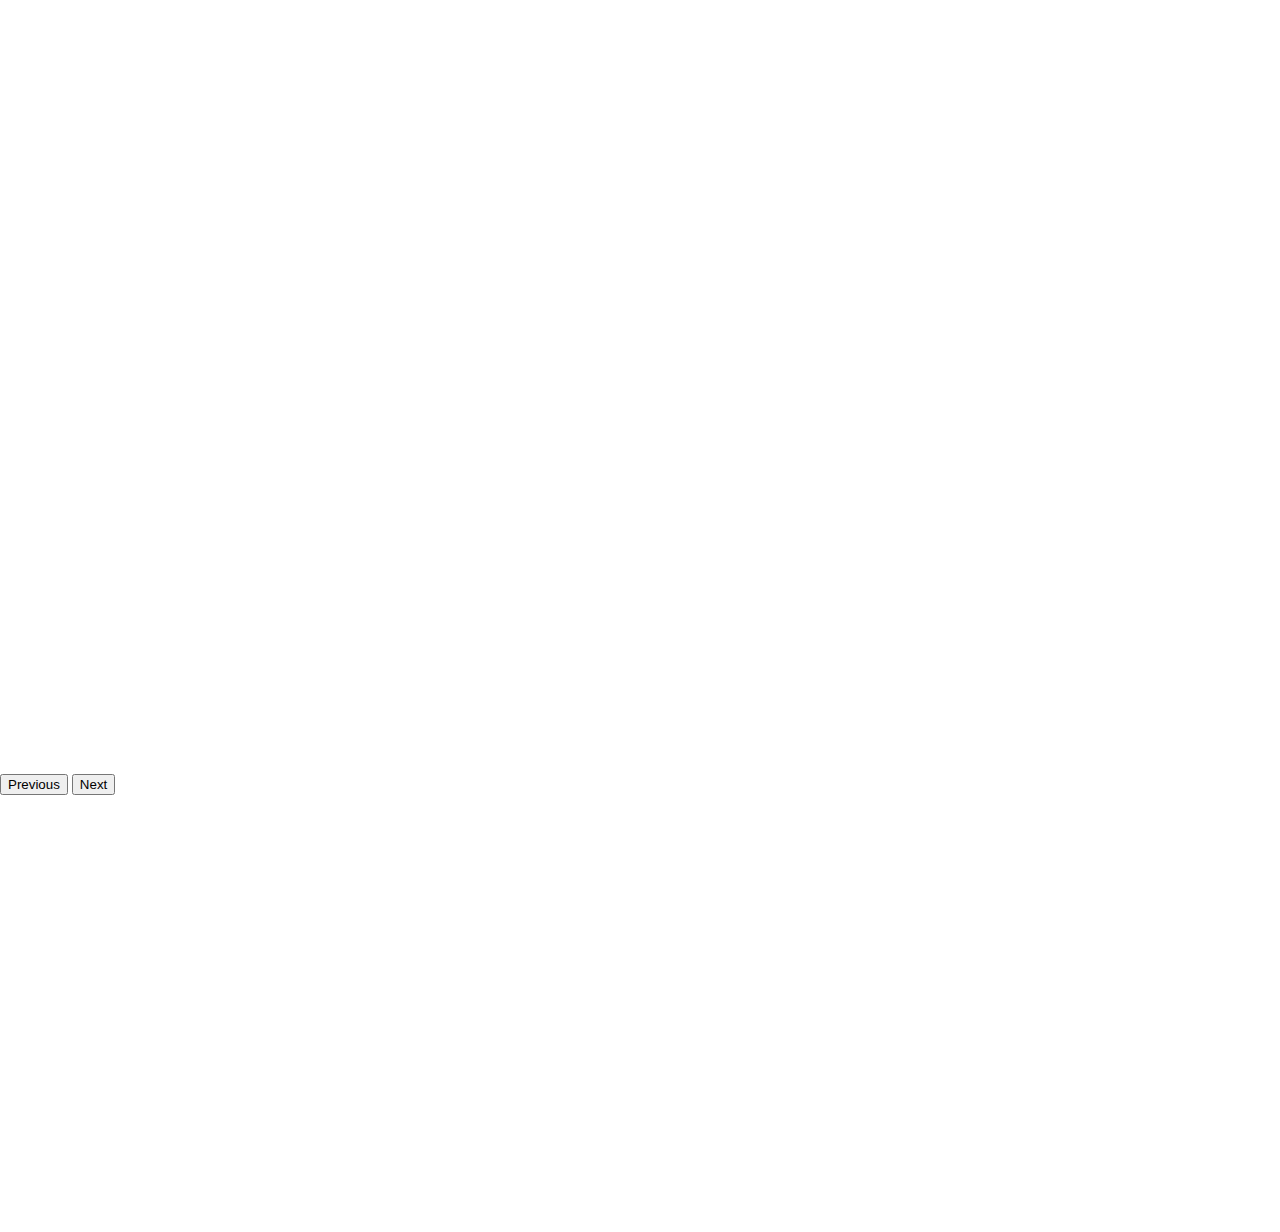
==== commit 3e05194e: "arrumar carosel esta ultrapassando o nav e estilo-tenis esta atras do carrosel" ====
--- a/Index.html
+++ b/Index.html
@@ -56,26 +56,14 @@
                             <div class="carousel-item active" data-bs-interval="10000">
                                 <img src="https://images.pexels.com/photos/9986256/pexels-photo-9986256.jpeg?auto=compress&cs=tinysrgb&w=1260&h=750&dpr=1"
                                     class="d-block w-100" alt="...">
-                                <div class="carousel-caption d-none d-md-block">
-                                    <h5>First slide label</h5>
-                                    <p>Some representative placeholder content for the first slide.</p>
-                                </div>
                             </div>
                             <div class="carousel-item" data-bs-interval="2000">
                                 <img src="https://images.pexels.com/photos/1598505/pexels-photo-1598505.jpeg?auto=compress&cs=tinysrgb&w=1260&h=750&dpr=1"
                                     class="d-block w-100" alt="...">
-                                <div class="carousel-caption d-none d-md-block">
-                                    <h5>Second slide label</h5>
-                                    <p>Some representative placeholder content for the second slide.</p>
-                                </div>
                             </div>
                             <div class="carousel-item">
                                 <img src="https://images.pexels.com/photos/14924396/pexels-photo-14924396.jpeg?auto=compress&cs=tinysrgb&w=1260&h=750&dpr=1"
                                     class="d-block w-100" alt="...">
-                                <div class="carousel-caption d-none d-md-block">
-                                    <h5>Third slide label</h5>
-                                    <p>Some representative placeholder content for the third slide.</p>
-                                </div>
                             </div>
                         </div>
                         <div class="carousel-indicators">
@@ -97,6 +85,58 @@
                             <span class="visually-hidden">Next</span>
                         </button>
                     </div>
+            </div>
+
+            <div class="banner-estilo-tenis">
+                <div class="estilo-tenis">
+                    <div class="imagem-estilo-tenis-1">
+
+                    </div>
+
+                    <div class="titulo-btenis-1">
+
+                    </div>
+                </div>
+
+                <div class="estilo-tenis">
+                    <div class="imagem-estilo-tenis-2">
+
+                    </div>
+
+                    <div class="titulo-btenis-2">
+
+                    </div>
+                </div>
+
+                <div class="estilo-tenis">
+                    <div class="imagem-estilo-tenis-3">
+
+                    </div>
+
+                    <div class="titulo-btenis-3">
+
+                    </div>
+                </div>
+
+                <div class="estilo-tenis">
+                    <div class="imagem-estilo-tenis-1">
+
+                    </div>
+
+                    <div class="titulo-btenis-4">
+
+                    </div>
+                </div>
+
+                <div class="estilo-tenis">
+                    <div class="imagem-estilo-tenis-1">
+
+                    </div>
+
+                    <div class="titulo-btenis-5">
+
+                    </div>
+                </div>
             </div>
         </section>
 
--- a/all/languages/CSS/style.css
+++ b/all/languages/CSS/style.css
@@ -168,6 +168,7 @@
 .Main-part1{
     display: flex;
     justify-content: center;
+    flex-direction: column;
     width: 100vw;
     height: 70vh;
 }
@@ -175,7 +176,7 @@
 .all-main-part1{
     display: flex;
     justify-content: center;
-    flex-direction: row;
+    flex-direction: column;
     width: 100vw;
     height: 70vh;
 }
@@ -197,6 +198,18 @@
     vertical-align: center !important;
 }
 
+.banner-estilo-tenis{
+    width: 100vw !important;
+    height: 30vh !important;
+    margin-top: 10px;
+    background-color: red;
+}
+
+.Main-part2{
+    width: 100vw;
+    height: 100vh;
+}
+
 footer {
     background-color: #212529;
     color: #fff;
@@ -205,3 +218,4 @@
     
   }
 
+
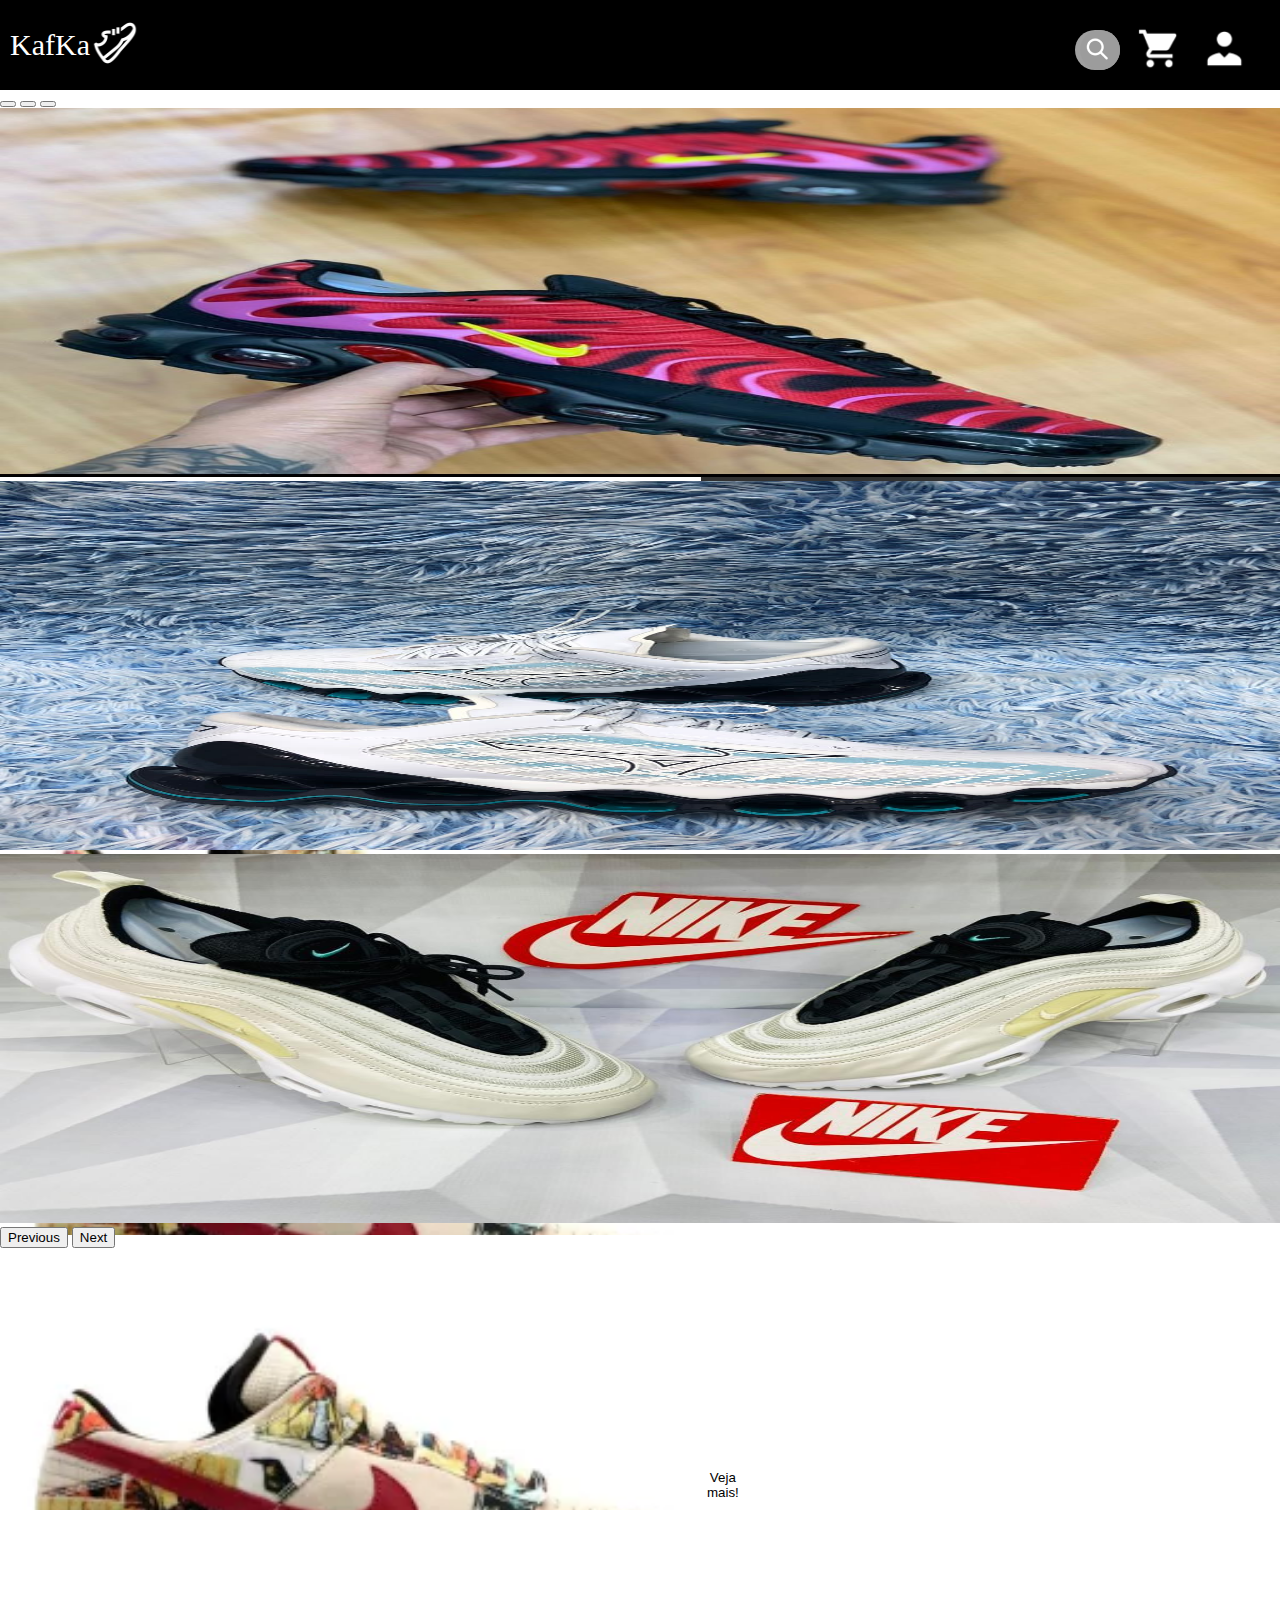
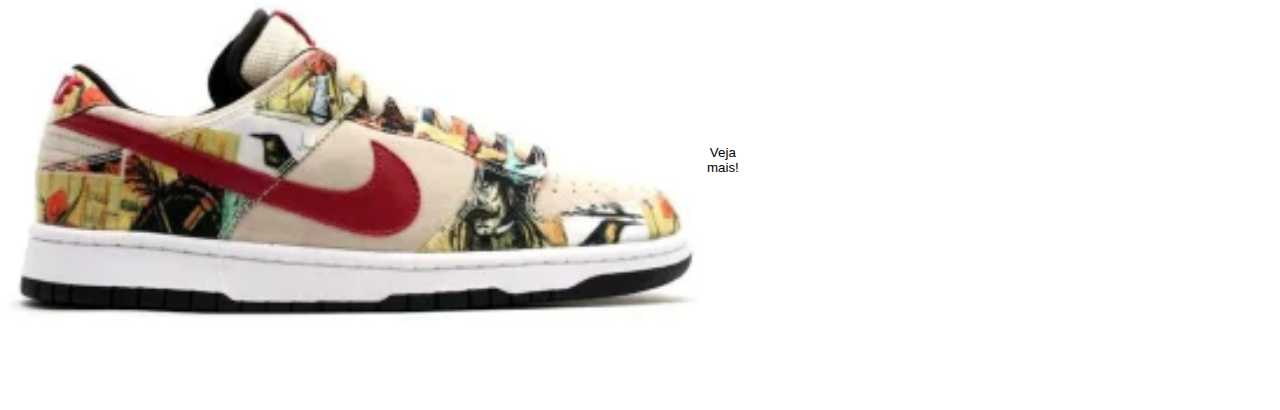
==== commit c5cd715c: "carrosel fix, add cards" ====
--- a/Index.html
+++ b/Index.html
@@ -9,157 +9,133 @@
         integrity="sha384-T3c6CoIi6uLrA9TneNEoa7RxnatzjcDSCmG1MXxSR1GAsXEV/Dwwykc2MPK8M2HN" crossorigin="anonymous">
     <title>KafKa</title>
 </head>
-<header>
-    <nav>
-        <section class="TituLogo">
-            <div class="tittle">
-                <h1>
-                    <a href="Index.html">
-                        <span class="spanKafKa">KafKa</span>
-                    </a>
-                </h1>
+
+<body>
+    <header>
+        <nav>
+            <section class="TituLogo">
+                <div class="tittle">
+                    <h1>
+                        <a href="Index.html">
+                            <span class="spanKafKa">KafKa</span>
+                        </a>
+                    </h1>
+                </div>
+
+                <div class="logo">
+                    <img src="all/Images/logo.png" alt="Imagem-Logo">
+                </div>
+            </section>
+
+            <section class="icons">
+                <div class="box-busca">
+                    <div class="search-box">
+                        <form method="post" action="#">
+                            <input type="text" class="search-box-input" name="busca" placeholder="Faça sua Pesquisa...">
+                            <i class="search-box-button"><i class="search-box-icone icon icon-search"></i><img
+                                    src="all/Images/Search.png" alt="" id="search-icon"></i>
+                        </form>
+                    </div>
+                </div>
+
+                <div class="shopping-cart">
+                    <img src="all/Images/Shopping Cart.png" alt="">
+                </div>
+                <div class="profile">
+                    <img src="all/Images/Account.png" alt="">
+                </div>
+
+            </section>
+        </nav>
+    </header>
+
+
+    <main>
+        <section class="Main-part1">
+            <div id="carouselExampleCaptions" class="carousel slide" data-bs-ride="carousel">
+                <div class="carousel-indicators">
+                    <button type="button" data-bs-target="#carouselExampleCaptions" data-bs-slide-to="0" class="active"
+                        aria-current="true" aria-label="Slide 1"></button>
+                    <button type="button" data-bs-target="#carouselExampleCaptions" data-bs-slide-to="1"
+                        aria-label="Slide 2"></button>
+                    <button type="button" data-bs-target="#carouselExampleCaptions" data-bs-slide-to="2"
+                        aria-label="Slide 3"></button>
+                </div>
+                <div class="carousel-inner">
+                    <div class="carousel-item active">
+                        <img src="all/Images/tenis/especiais/WhatsApp Image 2023-11-29 at 06.52.02 (1).jpeg"
+                            class="d-block w-100" alt="...">
+                    </div>
+                    <div class="carousel-item">
+                        <img src="all/Images/tenis/especiais/WhatsApp Image 2023-11-29 at 06.52.02 (2).jpeg"
+                            class="d-block w-100" alt="...">
+                    </div>
+                    <div class="carousel-item">
+                        <img src="all/Images/tenis/especiais/WhatsApp Image 2023-11-29 at 06.52.03.jpeg"
+                            class="d-block w-100" alt="...">
+                    </div>
+                </div>
+                <button class="carousel-control-prev" type="button" data-bs-target="#carouselExampleCaptions"
+                    data-bs-slide="prev">
+                    <span class="carousel-control-prev-icon" aria-hidden="true"></span>
+                    <span class="visually-hidden">Previous</span>
+                </button>
+                <button class="carousel-control-next" type="button" data-bs-target="#carouselExampleCaptions"
+                    data-bs-slide="next">
+                    <span class="carousel-control-next-icon" aria-hidden="true"></span>
+                    <span class="visually-hidden">Next</span>
+                </button>
             </div>
 
-            <div class="logo">
-                <img src="all/Images/logo.png" alt="Imagem-Logo">
+            <div class="titulo-categoria">
+                <i>
+                    coleções
+                </i>
             </div>
         </section>
 
-        <section class="icons">
-            <div class="box-busca">
-                <div class="search-box">
-                    <form method="post" action="#">
-                        <input type="text" class="search-box-input" name="busca" placeholder="Faça sua Pesquisa...">
-                        <i class="search-box-button"><i class="search-box-icone icon icon-search"></i><img
-                                src="all/Images/Search.png" alt="" id="search-icon"></i>
-                    </form>
-                </div>
-            </div>
-
-            <div class="shopping-cart">
-                <img src="all/Images/Shopping Cart.png" alt="">
-            </div>
-            <div class="profile">
-                <img src="all/Images/Account.png" alt="">
-            </div>
-
-        </section>
-    </nav>
-</header>
-
-<body>
-    <main>
-        <section class="Main-part1">
-            <div class="all-main-part1">
-                    <div id="carouselExampleDark" class="carousel carousel-dark slide">
-                        <div class="carousel-inner">
-                            <div class="carousel-item active" data-bs-interval="10000">
-                                <img src="https://images.pexels.com/photos/9986256/pexels-photo-9986256.jpeg?auto=compress&cs=tinysrgb&w=1260&h=750&dpr=1"
-                                    class="d-block w-100" alt="...">
-                            </div>
-                            <div class="carousel-item" data-bs-interval="2000">
-                                <img src="https://images.pexels.com/photos/1598505/pexels-photo-1598505.jpeg?auto=compress&cs=tinysrgb&w=1260&h=750&dpr=1"
-                                    class="d-block w-100" alt="...">
-                            </div>
-                            <div class="carousel-item">
-                                <img src="https://images.pexels.com/photos/14924396/pexels-photo-14924396.jpeg?auto=compress&cs=tinysrgb&w=1260&h=750&dpr=1"
-                                    class="d-block w-100" alt="...">
-                            </div>
-                        </div>
-                        <div class="carousel-indicators">
-                            <button type="button" data-bs-target="#carouselExampleDark" data-bs-slide-to="0"
-                                class="active" aria-current="true" aria-label="Slide 1"></button>
-                            <button type="button" data-bs-target="#carouselExampleDark" data-bs-slide-to="1"
-                                aria-label="Slide 2"></button>
-                            <button type="button" data-bs-target="#carouselExampleDark" data-bs-slide-to="2"
-                                aria-label="Slide 3"></button>
-                        </div>
-                        <button class="carousel-control-prev" type="button" data-bs-target="#carouselExampleDark"
-                            data-bs-slide="prev">
-                            <span class="carousel-control-prev-icon" aria-hidden="true"></span>
-                            <span class="visually-hidden">Previous</span>
-                        </button>
-                        <button class="carousel-control-next" type="button" data-bs-target="#carouselExampleDark"
-                            data-bs-slide="next">
-                            <span class="carousel-control-next-icon" aria-hidden="true"></span>
-                            <span class="visually-hidden">Next</span>
-                        </button>
-                    </div>
-            </div>
-
-            <div class="banner-estilo-tenis">
-                <div class="estilo-tenis">
-                    <div class="imagem-estilo-tenis-1">
-
-                    </div>
-
-                    <div class="titulo-btenis-1">
-
+        <section class="Main-part-2">
+            <div class="card-group">
+                <div class="card">
+                    <img src="all/Images/tenis/unicos/unico1.webp" class="card-img" alt="...">
+                    <div class="card-body">
+                        <button class="botao text-center">Veja mais!</button>
                     </div>
                 </div>
-
-                <div class="estilo-tenis">
-                    <div class="imagem-estilo-tenis-2">
-
-                    </div>
-
-                    <div class="titulo-btenis-2">
-
+                <div class="card">
+                    <img src="all/Images/tenis/unicos/unico1.webp" class="card-img" alt="...">
+                    <div class="card-body">
+                        <button class="botao text-center">Veja mais!</button>
                     </div>
                 </div>
-
-                <div class="estilo-tenis">
-                    <div class="imagem-estilo-tenis-3">
-
-                    </div>
-
-                    <div class="titulo-btenis-3">
-
+                <div class="card">
+                    <img src="all/Images/tenis/unicos/unico1.webp" class="card-img" alt="...">
+                    <div class="card-body">
+                        <button class="botao text-center">Veja mais!</button>
                     </div>
                 </div>
-
-                <div class="estilo-tenis">
-                    <div class="imagem-estilo-tenis-1">
-
-                    </div>
-
-                    <div class="titulo-btenis-4">
-
+                <div class="card">
+                    <img src="all/Images/tenis/unicos/unico1.webp" class="card-img" alt="...">
+                    <div class="card-body">
+                        <button class="botao text-center">Veja mais!</button>
                     </div>
                 </div>
-
-                <div class="estilo-tenis">
-                    <div class="imagem-estilo-tenis-1">
-
-                    </div>
-
-                    <div class="titulo-btenis-5">
-
+                <div class="card">
+                    <img src="all/Images/tenis/unicos/unico1.webp" class="card-img" alt="...">
+                    <div class="card-body">
+                        <button class="botao text-center">Veja mais!</button>
                     </div>
                 </div>
             </div>
         </section>
 
-        <section class="Main-part2">
-
-        </section>
-
-        <section class="Main-part3">
-            
-        </section>
 
     </main>
-
-    <footer>
-        <div class="col-12">
-            <p class="copyright">Copyright © 2023, Example Company</p>
-        </div>
-    </footer>
 </body>
-<!-- https://images.pexels.com/photos/18188503/pexels-photo-18188503/free-photo-of-pes-nike-sapatos-calcados.jpeg?auto=compress&cs=tinysrgb&w=1260&h=750&dpr=1 -->
 <script src="https://cdn.jsdelivr.net/npm/bootstrap@5.3.2/dist/js/bootstrap.bundle.min.js"
     integrity="sha384-C6RzsynM9kWDrMNeT87bh95OGNyZPhcTNXj1NW7RuBCsyN/o0jlpcV8Qyq46cDfL"
     crossorigin="anonymous"></script>
+
 <script src="all/languages/JS/javascript.js"></script>
 
 </html>--- a/all/languages/CSS/style.css
+++ b/all/languages/CSS/style.css
@@ -167,55 +167,78 @@
 /*Mains*/
 .Main-part1{
     display: flex;
-    justify-content: center;
     flex-direction: column;
     width: 100vw;
-    height: 70vh;
-}
-
-.all-main-part1{
-    display: flex;
-    justify-content: center;
-    flex-direction: column;
-    width: 100vw;
-    height: 70vh;
-}
-
+}
+
+#carouselExampleCaptions{
+    position: relative !important;
+    width: 100vw !important ;
+    height: 41vh;
+    vertical-align: center !important;
+}
 .carousel img.d-block{
     width: 100vw !important;
-    height: 70vw !important;
+    height: 41vh !important;
 }
 
 .carousel h5, p{
     color: white;
 }
 
-.carousel{
-    position: relative;
-    width: 100vw !important ;
-    height: 70vw;
-    line-height: 70vw;
-    vertical-align: center !important;
-}
-
-.banner-estilo-tenis{
-    width: 100vw !important;
-    height: 30vh !important;
-    margin-top: 10px;
-    background-color: red;
-}
-
-.Main-part2{
+
+.titulo-categoria{
+    display: flex;
+    justify-content: center;
+    align-items: center;
     width: 100vw;
-    height: 100vh;
-}
-
-footer {
-    background-color: #212529;
-    color: #fff;
-    padding: 30px 0;
-    text-align: center;
-    
-  }
-
-
+    height: 7vh;
+    color: white;
+    font-size: 30px;
+    background-color: rgb(49, 49, 49);
+}
+
+.card{
+    display: flex !important;
+    align-items: center;
+    background-color: black;
+}
+
+.button {
+    display: flex !important;
+    justify-content: center !important;
+    align-items: flex-start;
+}
+.botao {
+    background-color: transparent !important;border: 0;
+    background-color: transparent;
+}
+.card-group>.card {
+    height: 21.5vw !important;
+    width: 10vw !important;
+}
+.card > img {
+    height: 20vw !important;
+}
+
+.card > img {
+    height: 500px !important;
+}
+
+@media only screen and (max-width: 750px) {
+    .card-group{
+        display: flex !important;
+        align-items: center;
+        flex-direction: column !important;
+        width: 100% !important;
+    }
+
+    .card-group>.card {
+        height: 10vw !important;
+        width: 100vw !important;
+    }
+
+    .card img{
+        width: 100vw !important;
+    }
+}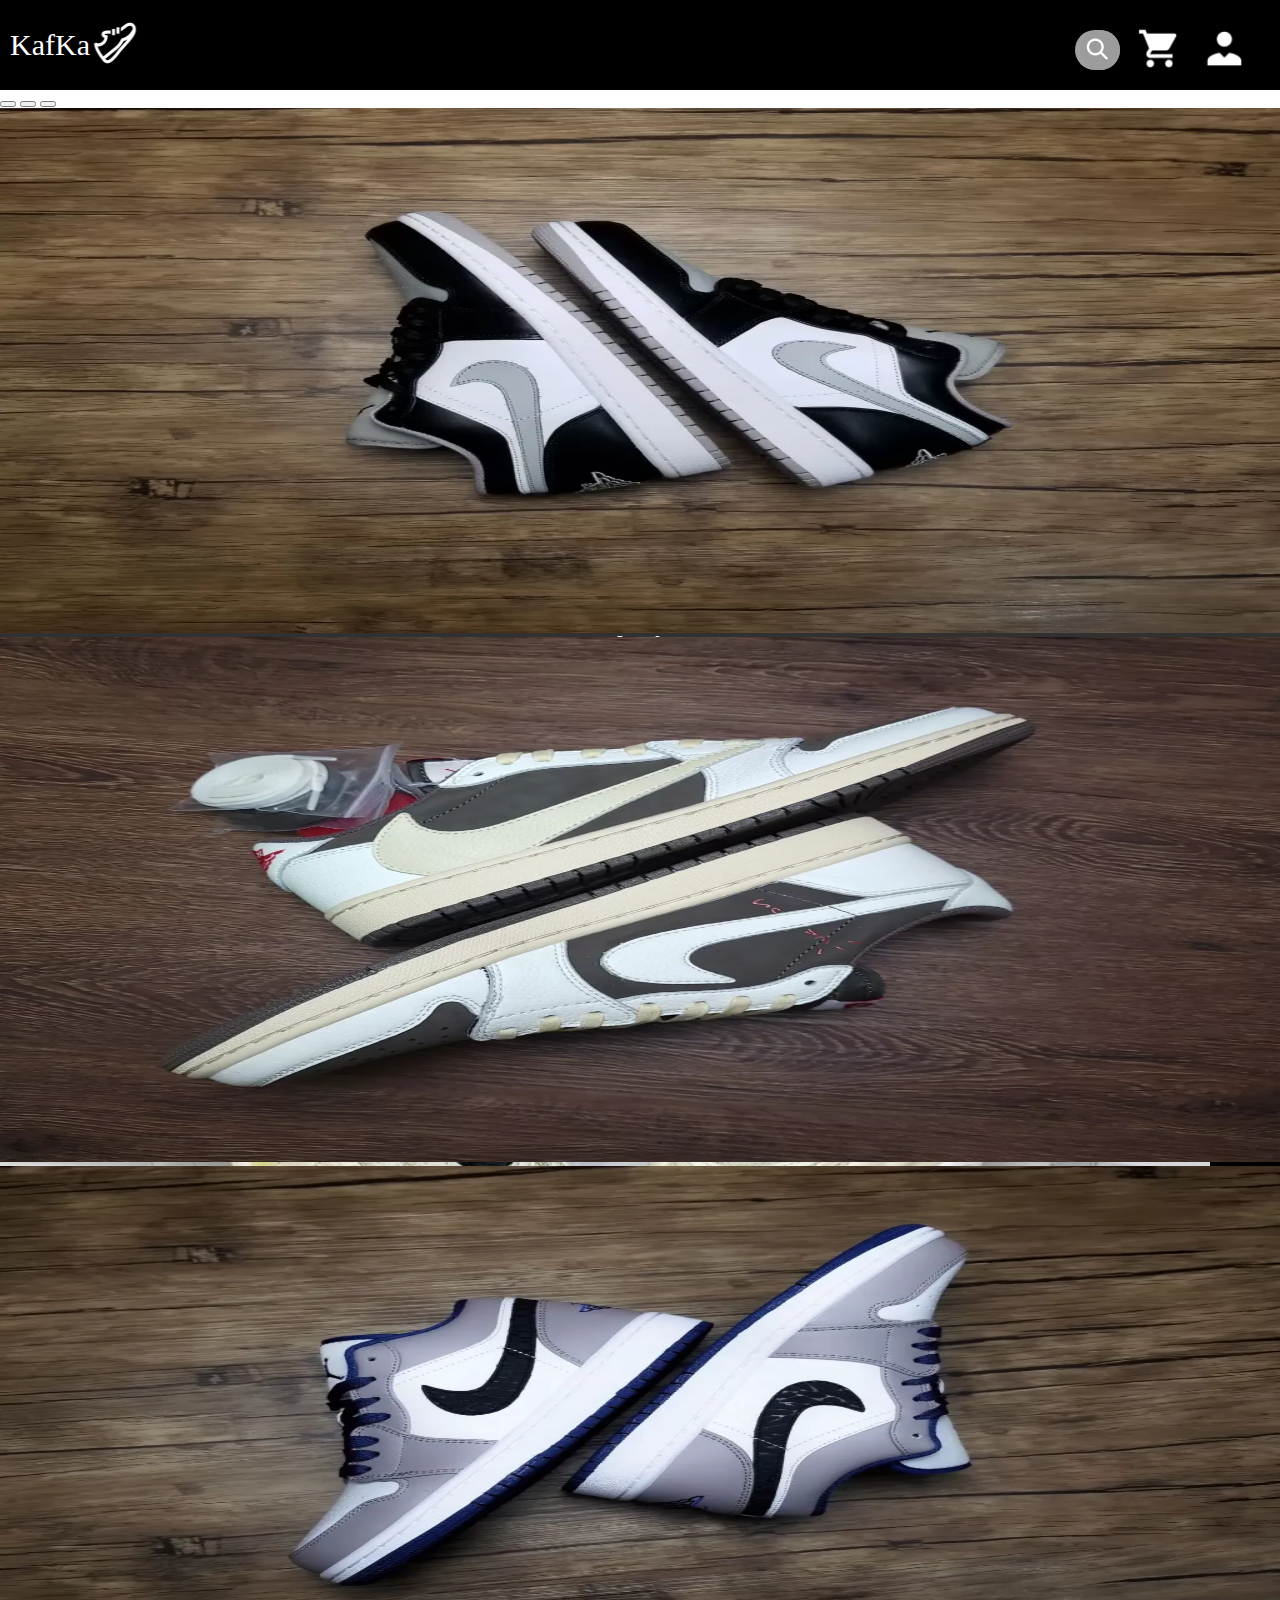
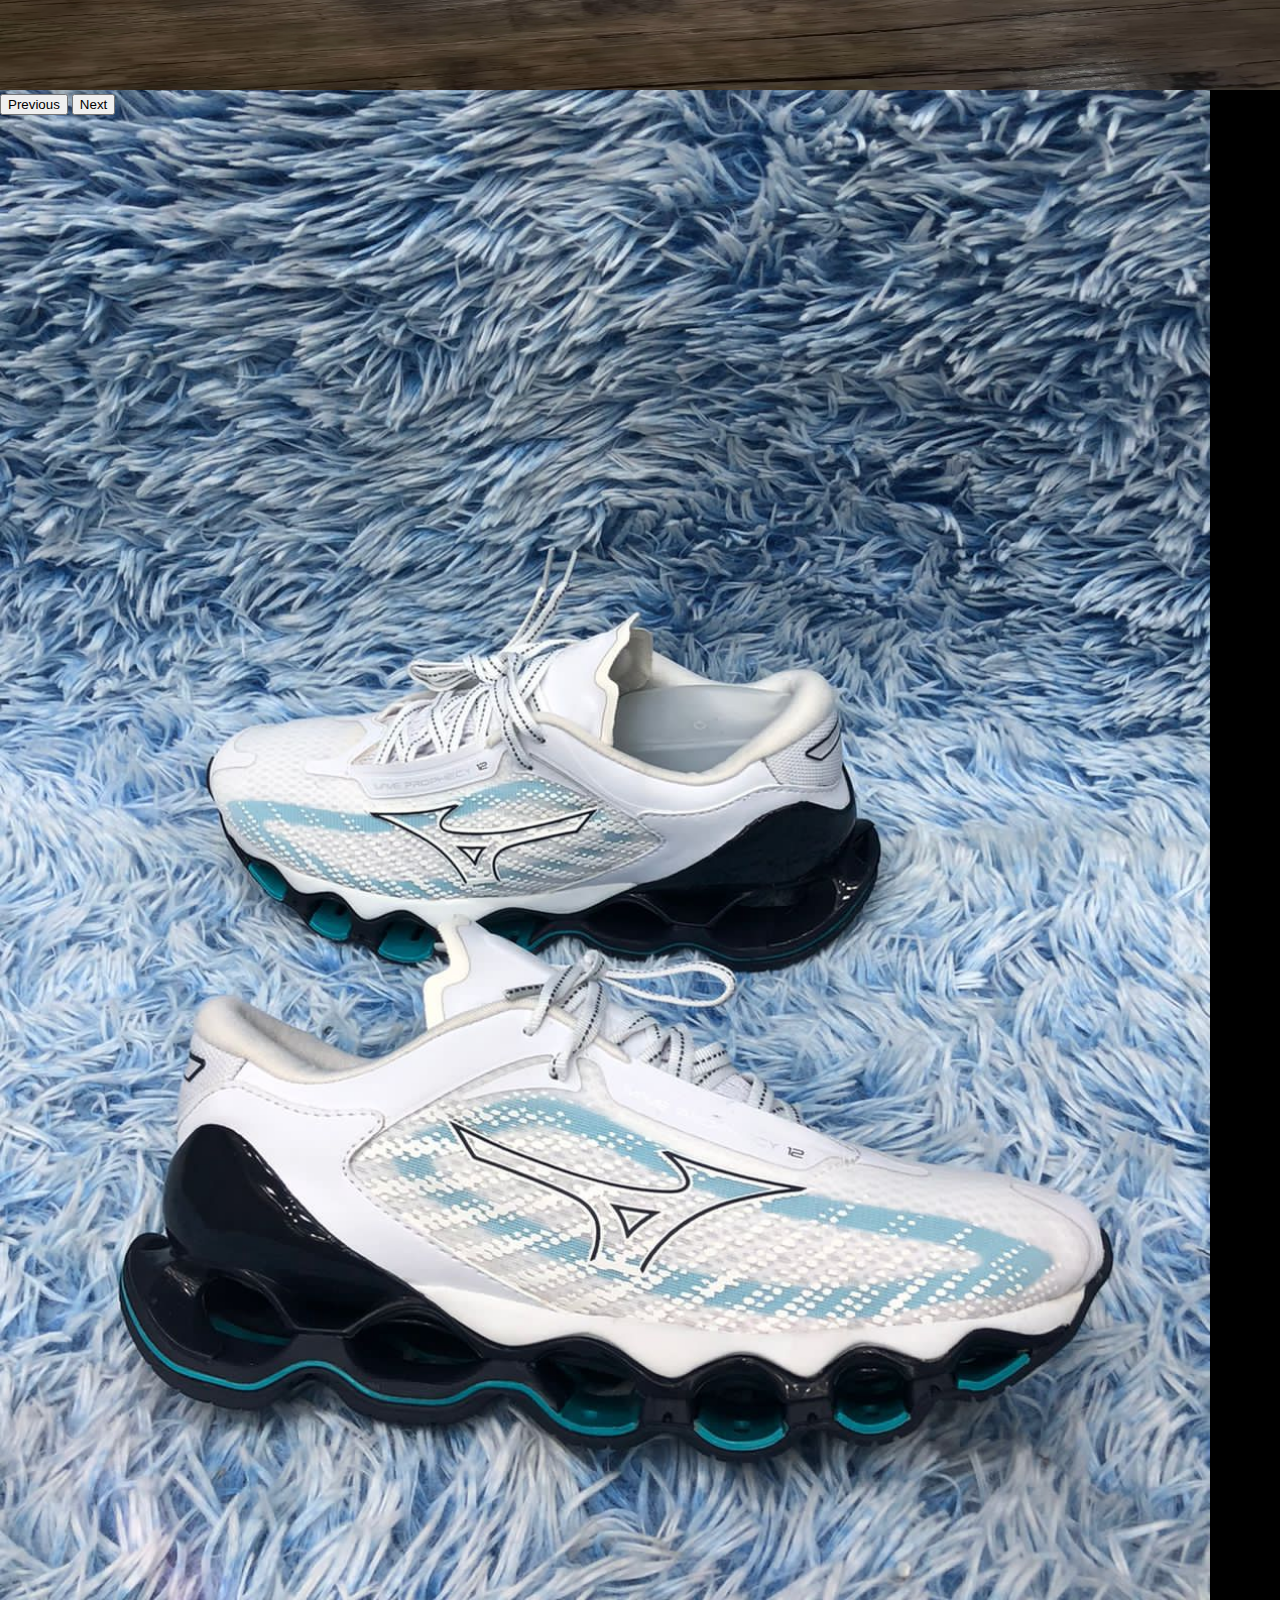
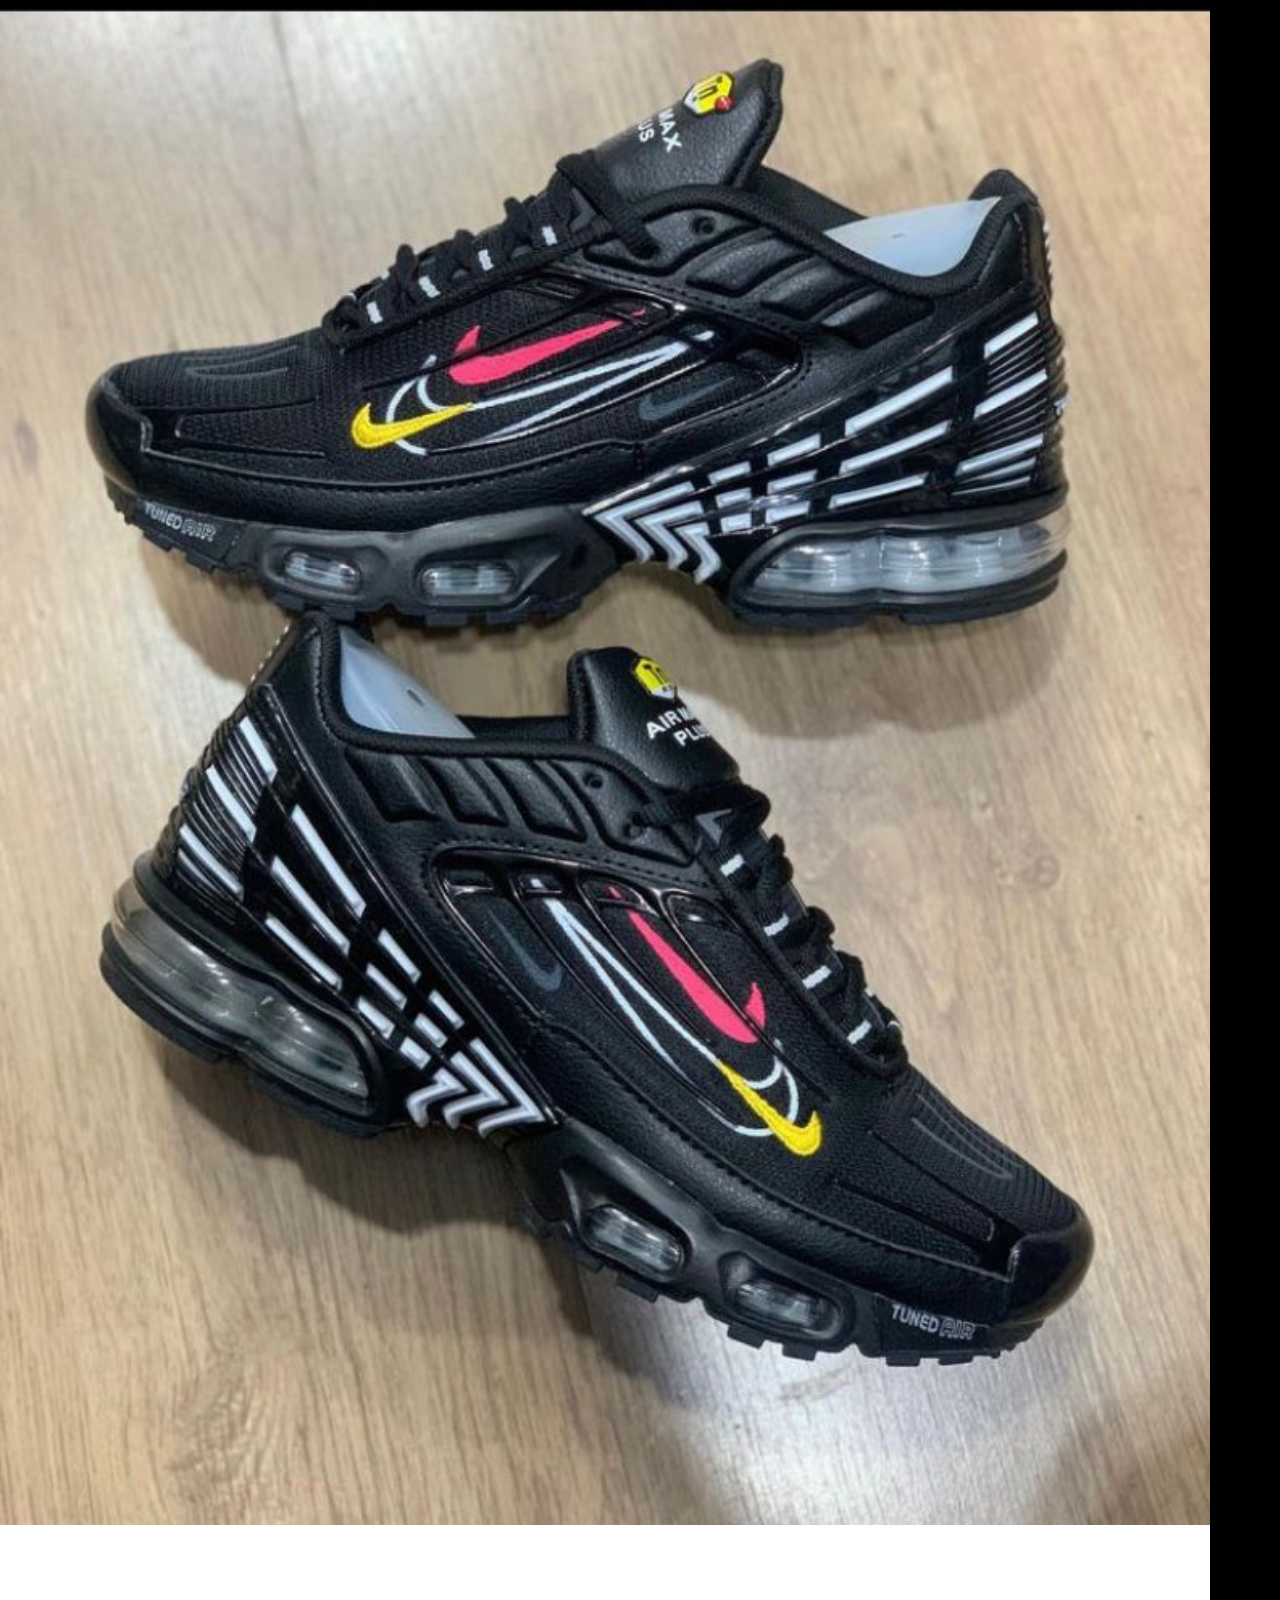
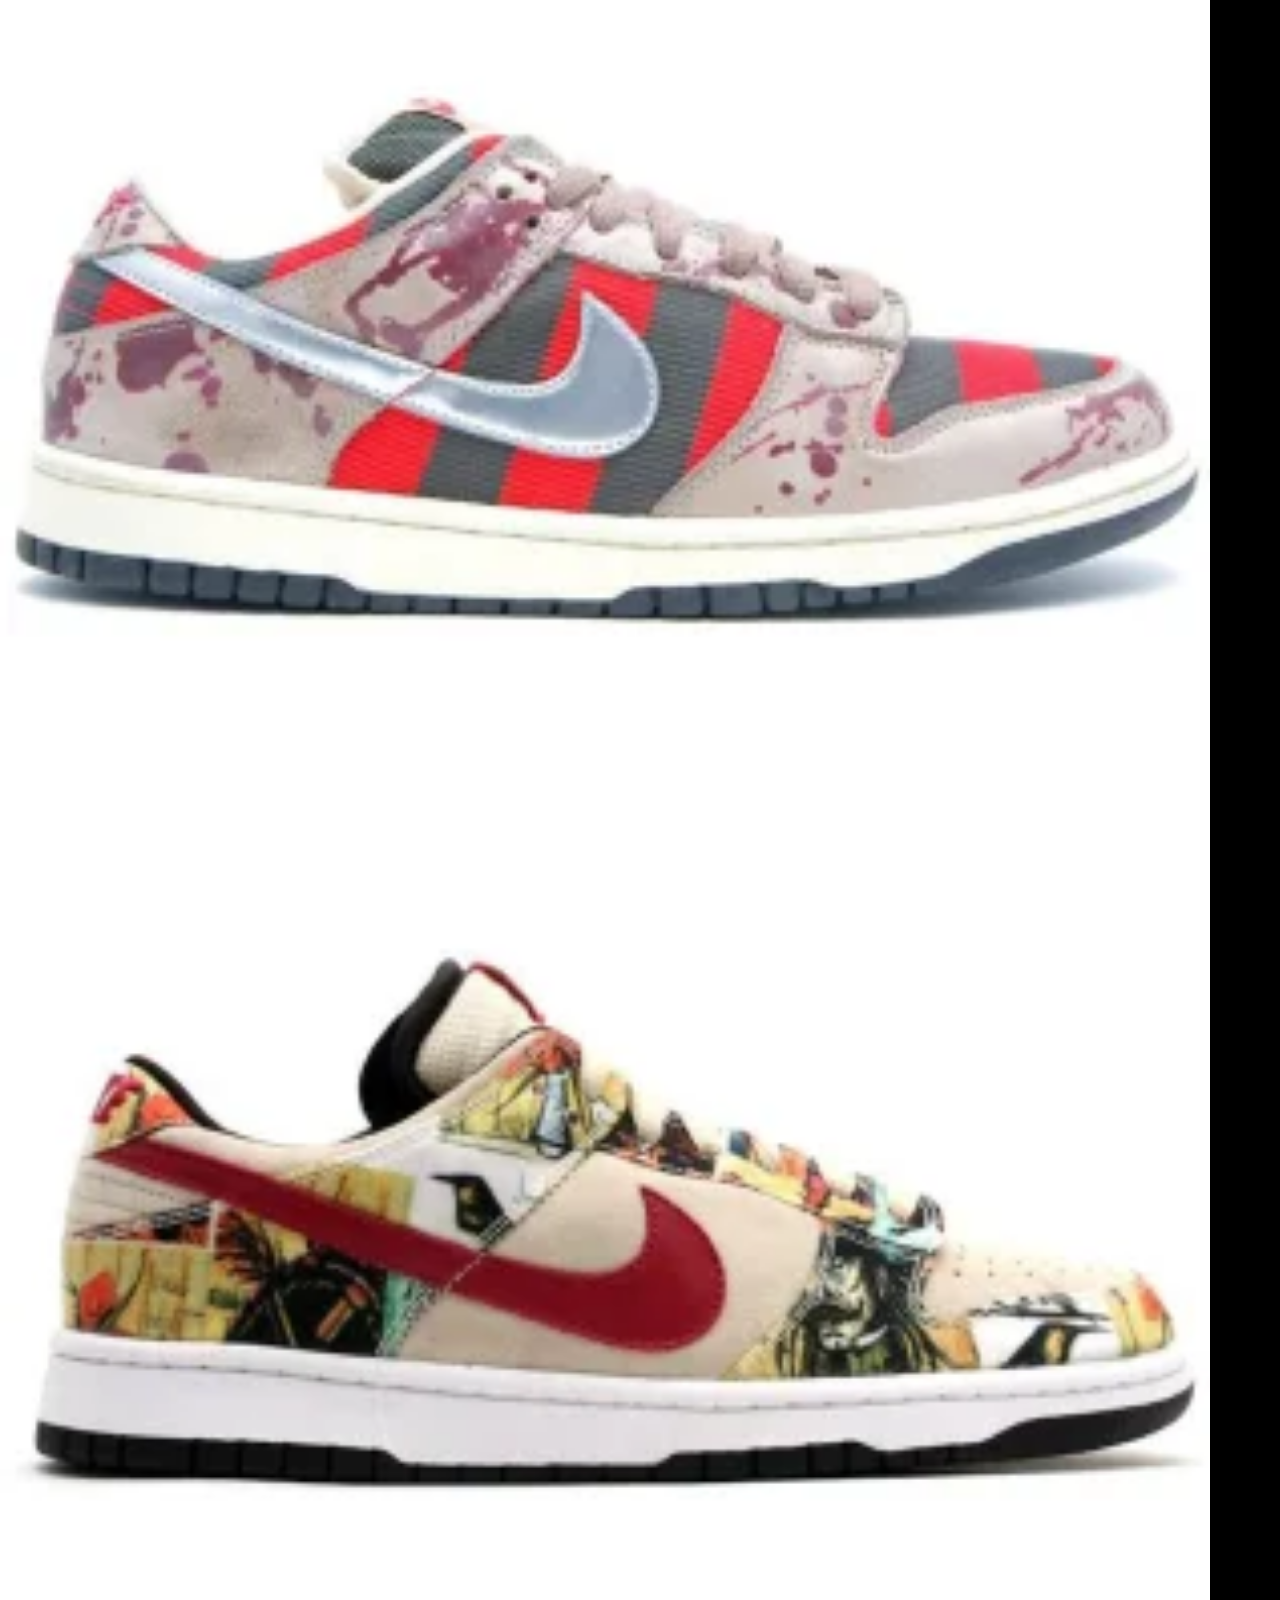
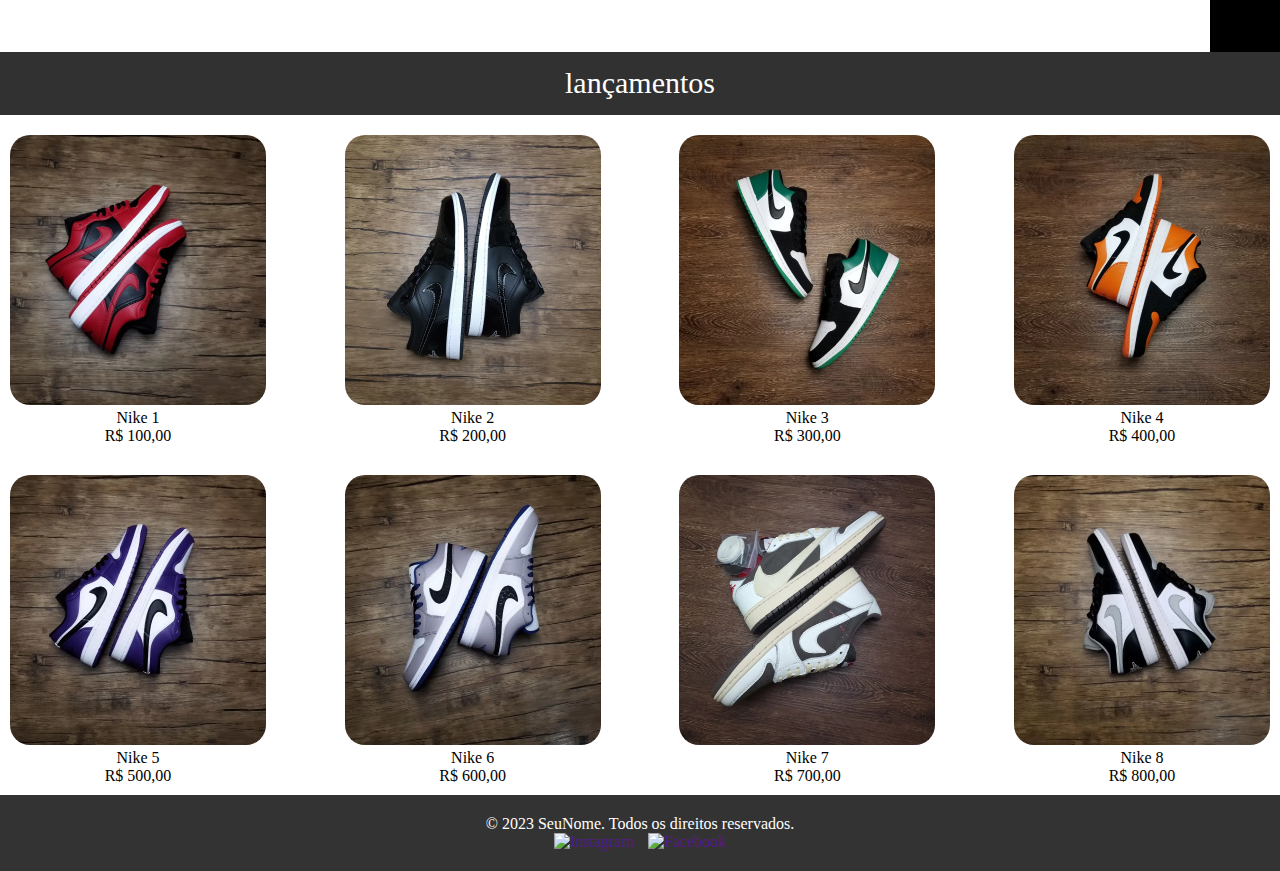
==== commit 89efe2cc: "thats it" ====
--- a/Index.html
+++ b/Index.html
@@ -63,16 +63,13 @@
                 </div>
                 <div class="carousel-inner">
                     <div class="carousel-item active">
-                        <img src="all/Images/tenis/especiais/WhatsApp Image 2023-11-29 at 06.52.02 (1).jpeg"
-                            class="d-block w-100" alt="...">
+                        <img src="all/Images/tenis-card-lançamento/b52640f1.webp" class="d-block w-100" alt="...">
                     </div>
                     <div class="carousel-item">
-                        <img src="all/Images/tenis/especiais/WhatsApp Image 2023-11-29 at 06.52.02 (2).jpeg"
-                            class="d-block w-100" alt="...">
+                        <img src="all/Images/tenis-card-lançamento/ab01a7da.webp" class="d-block w-100" alt="...">
                     </div>
                     <div class="carousel-item">
-                        <img src="all/Images/tenis/especiais/WhatsApp Image 2023-11-29 at 06.52.03.jpeg"
-                            class="d-block w-100" alt="...">
+                        <img src="all/Images/tenis-card-lançamento/6eb53519.webp" class="d-block w-100" alt="...">
                     </div>
                 </div>
                 <button class="carousel-control-prev" type="button" data-bs-target="#carouselExampleCaptions"
@@ -97,38 +94,112 @@
         <section class="Main-part-2">
             <div class="card-group">
                 <div class="card">
+                    <img src="all/Images/tenis/especiais/WhatsApp Image 2023-11-29 at 06.52.03.jpeg" class="card-img"
+                        alt="...">
+                    <div class="card-body">
+                        <button class="botao text-center"><a href="">Veja mais!</a></button>
+                    </div>
+                </div>
+                <div class="card">
+                    <img src="all/Images/tenis/especiais/WhatsApp Image 2023-11-29 at 06.52.02 (2).jpeg"
+                        class="card-img" alt="...">
+                    <div class="card-body">
+                        <button class="botao text-center"><a href="">Veja mais!</a></button>
+                    </div>
+                </div>
+                <div class="card">
+                    <img src="all/Images/tenis/especiais/WhatsApp Image 2023-11-29 at 06.52.02.jpeg" class="card-img"
+                        alt="...">
+                    <div class="card-body">
+                        <button class="botao text-center"><a href="">Veja mais!</a></button>
+                    </div>
+                </div>
+                <div class="card">
+                    <img src="all/Images/tenis/unicos/unico2.webp" class="card-img" alt="...">
+                    <div class="card-body">
+                        <button class="botao text-center"><a href="">Veja mais!</a></button>
+                    </div>
+                </div>
+                <div class="card">
                     <img src="all/Images/tenis/unicos/unico1.webp" class="card-img" alt="...">
                     <div class="card-body">
-                        <button class="botao text-center">Veja mais!</button>
-                    </div>
-                </div>
-                <div class="card">
-                    <img src="all/Images/tenis/unicos/unico1.webp" class="card-img" alt="...">
-                    <div class="card-body">
-                        <button class="botao text-center">Veja mais!</button>
-                    </div>
-                </div>
-                <div class="card">
-                    <img src="all/Images/tenis/unicos/unico1.webp" class="card-img" alt="...">
-                    <div class="card-body">
-                        <button class="botao text-center">Veja mais!</button>
-                    </div>
-                </div>
-                <div class="card">
-                    <img src="all/Images/tenis/unicos/unico1.webp" class="card-img" alt="...">
-                    <div class="card-body">
-                        <button class="botao text-center">Veja mais!</button>
-                    </div>
-                </div>
-                <div class="card">
-                    <img src="all/Images/tenis/unicos/unico1.webp" class="card-img" alt="...">
-                    <div class="card-body">
-                        <button class="botao text-center">Veja mais!</button>
-                    </div>
-                </div>
-            </div>
+                        <button class="botao text-center"><a href="">Veja mais!</a></button>
+                    </div>
+                </div>
+            </div>
+
+            <div class="titulo-categoria">
+                <i>
+                    lançamentos
+                </i>
+            </div>
+
         </section>
 
+        <div class="main-part-3">
+            <div class="card-slides">
+                <div class="card-slide">
+                  <img src="all/Images/tenis-card-lançamento/0399d91a.webp" alt="Imagem 1">
+                  <h2>Nike 1</h2>
+                  <i>R$ 100,00</i>
+                </div>
+                <div class="card-slide">
+                  <img src="all/Images/tenis-card-lançamento/050ac62a.webp" alt="Imagem 2">
+                  <h2>Nike 2</h2>
+                  <i>R$ 200,00</i>
+                </div>
+                <div class="card-slide">
+                  <img src="all/Images/tenis-card-lançamento/44566642.webp" alt="Imagem 3">
+                  <h2>Nike 3</h2>
+                  <i>R$ 300,00</i>
+                </div>
+                <div class="card-slide">
+                  <img src="all/Images/tenis-card-lançamento/4f11c631.webp" alt="Imagem 4">
+                  <h2>Nike 4</h2>
+                  <i>R$ 400,00</i>
+                </div>
+              </div>
+            
+              <div class="card-slides">
+                <div class="card-slide">
+                  <img src="all/Images/tenis-card-lançamento/6e05e0b3.webp" alt="Imagem 5">
+                  <h2>Nike 5</h2>
+                  <i>R$ 500,00</i>
+                </div>
+                <div class="card-slide">
+                  <img src="all/Images/tenis-card-lançamento/6eb53519.webp" alt="Imagem 6">
+                  <h2>Nike 6</h2>
+                  <i>R$ 600,00</i>
+                </div>
+                <div class="card-slide">
+                  <img src="all/Images/tenis-card-lançamento/ab01a7da.webp" alt="Imagem 7">
+                  <h2>Nike 7</h2>
+                  <i>R$ 700,00</i>
+                </div>
+                <div class="card-slide">
+                  <img src="all/Images/tenis-card-lançamento/b52640f1.webp" alt="Imagem 8">
+                  <h2>Nike 8</h2>
+                  <i>R$ 800,00</i>
+                </div>
+              </div>
+
+              <footer class="site-footer">
+                <div class="container">
+                  <div class="footer-content">
+                    <p>&copy; 2023 SeuNome. Todos os direitos reservados.</p>
+                    <div class="social-links">
+                      <a href="" target="_blank">
+                        <img src="https://imgs.search.brave.com/a_bF_YPDcWOLlnEwEuBblxYcSy4CflGL6EE3lirmjMw/rs:fit:500:0:0/g:ce/aHR0cDovL3d3dy51/dGZwci5lZHUuYnIv/Y3Vyc29zL2Nvb3Jk/ZW5hY29lcy9zdHJp/Y3RvLXNlbnN1L3Bw/Z2N0YS1jdC9hcmVh/LWFjYWRlbWljYS9k/b2NlbnRlcy0xL2lt/YWdlbnNfZG9jZW50/ZXMvaW5zdGFncmFt/LWxvZ28tNi5wbmcv/QEBpbWFnZXMvaW1h/Z2UucG5n" alt="Instagram">
+                      </a>
+                      <a href="" target="_blank">
+                        <img src="https://imgs.search.brave.com/jJCoPasn2serH2FU-dHJQycakDfaNS7AZ2vE_CuAUNg/rs:fit:860:0:0/g:ce/aHR0cHM6Ly90NC5m/dGNkbi5uZXQvanBn/LzA1LzMyLzIwLzAz/LzM2MF9GXzUzMjIw/MDM1NV9vZEtOOU91/M1dCNmlIV0pURklF/bEZ0SmJUdXpKc3BZ/Ni5qcGc" alt="Facebook">
+                      </a>
+                      <!-- Adicione mais links para outras redes sociais, se desejar -->
+                    </div>
+                  </div>
+                </div>
+              </footer>
+        </div>
 
     </main>
 </body>
--- a/all/languages/CSS/style.css
+++ b/all/languages/CSS/style.css
@@ -174,13 +174,26 @@
 #carouselExampleCaptions{
     position: relative !important;
     width: 100vw !important ;
-    height: 41vh;
+    height: 41vw;
     vertical-align: center !important;
 }
-.carousel img.d-block{
+.d-block{
     width: 100vw !important;
-    height: 41vh !important;
-}
+    height: 41vw !important;
+}
+
+@media screen and (max-width: 600px) {
+    #carouselExampleCaptions{
+        position: relative !important;
+        width: 100vw !important ;
+        height: 70vw;
+        vertical-align: center !important;
+    }
+    .d-block{
+        width: 100vw !important;
+        height: 70vw !important;
+    }
+  }
 
 .carousel h5, p{
     color: white;
@@ -209,36 +222,87 @@
     justify-content: center !important;
     align-items: flex-start;
 }
+
+.botao a {
+    text-decoration: none;
+    color: black;
+}
+
+.card-body{
+    display: flex;
+    justify-content: center;
+    align-items: center;
+}
+
 .botao {
     background-color: transparent !important;border: 0;
     background-color: transparent;
 }
-.card-group>.card {
-    height: 21.5vw !important;
-    width: 10vw !important;
-}
-.card > img {
-    height: 20vw !important;
-}
-
-.card > img {
-    height: 500px !important;
-}
-
-@media only screen and (max-width: 750px) {
-    .card-group{
-        display: flex !important;
-        align-items: center;
-        flex-direction: column !important;
-        width: 100% !important;
+
+.card img{
+    width: 100%;
+    height: 50%;
+}
+
+/*lançamentos*/
+
+.card-slides {    
+    margin-top: 10px;
+    display: flex;
+    justify-content: space-between;
+  }
+  
+  .card-slide {
+    padding: 10px;
+    width: 20vw;
+  }
+  
+  .card-slide img {
+    border-radius: 20px;
+    width: 20vw;
+    height: 30vh;
+  }
+  
+  .card-slide  {
+    text-align: center;
+  }
+
+  @media (max-width: 768px) {
+    .card-slides {    
+        margin-top: 10px;
+        display: flex;
+        flex-direction: column ;
+      }
+
+    .card-slide{
+        width: 100vw;
+        margin-top: 20px;
     }
 
-    .card-group>.card {
-        height: 10vw !important;
-        width: 100vw !important;
-    }
-
-    .card img{
-        width: 100vw !important;
-    }
-}+    .card-slide img {
+        border-radius: 10px;
+        width: 80vw;
+        height: 50vh;
+      }
+}
+
+.site-footer {
+    background-color: #333;
+    color: #fff;
+    padding: 20px 0;
+    text-align: center;
+  }
+  
+  .site-footer p {
+    margin: 0;
+  }
+  
+  .social-links a {
+    margin: 0 5px;
+    text-decoration: none;
+  }
+  
+  .social-links img {
+    width: 30px;
+    height: 30px;
+  }